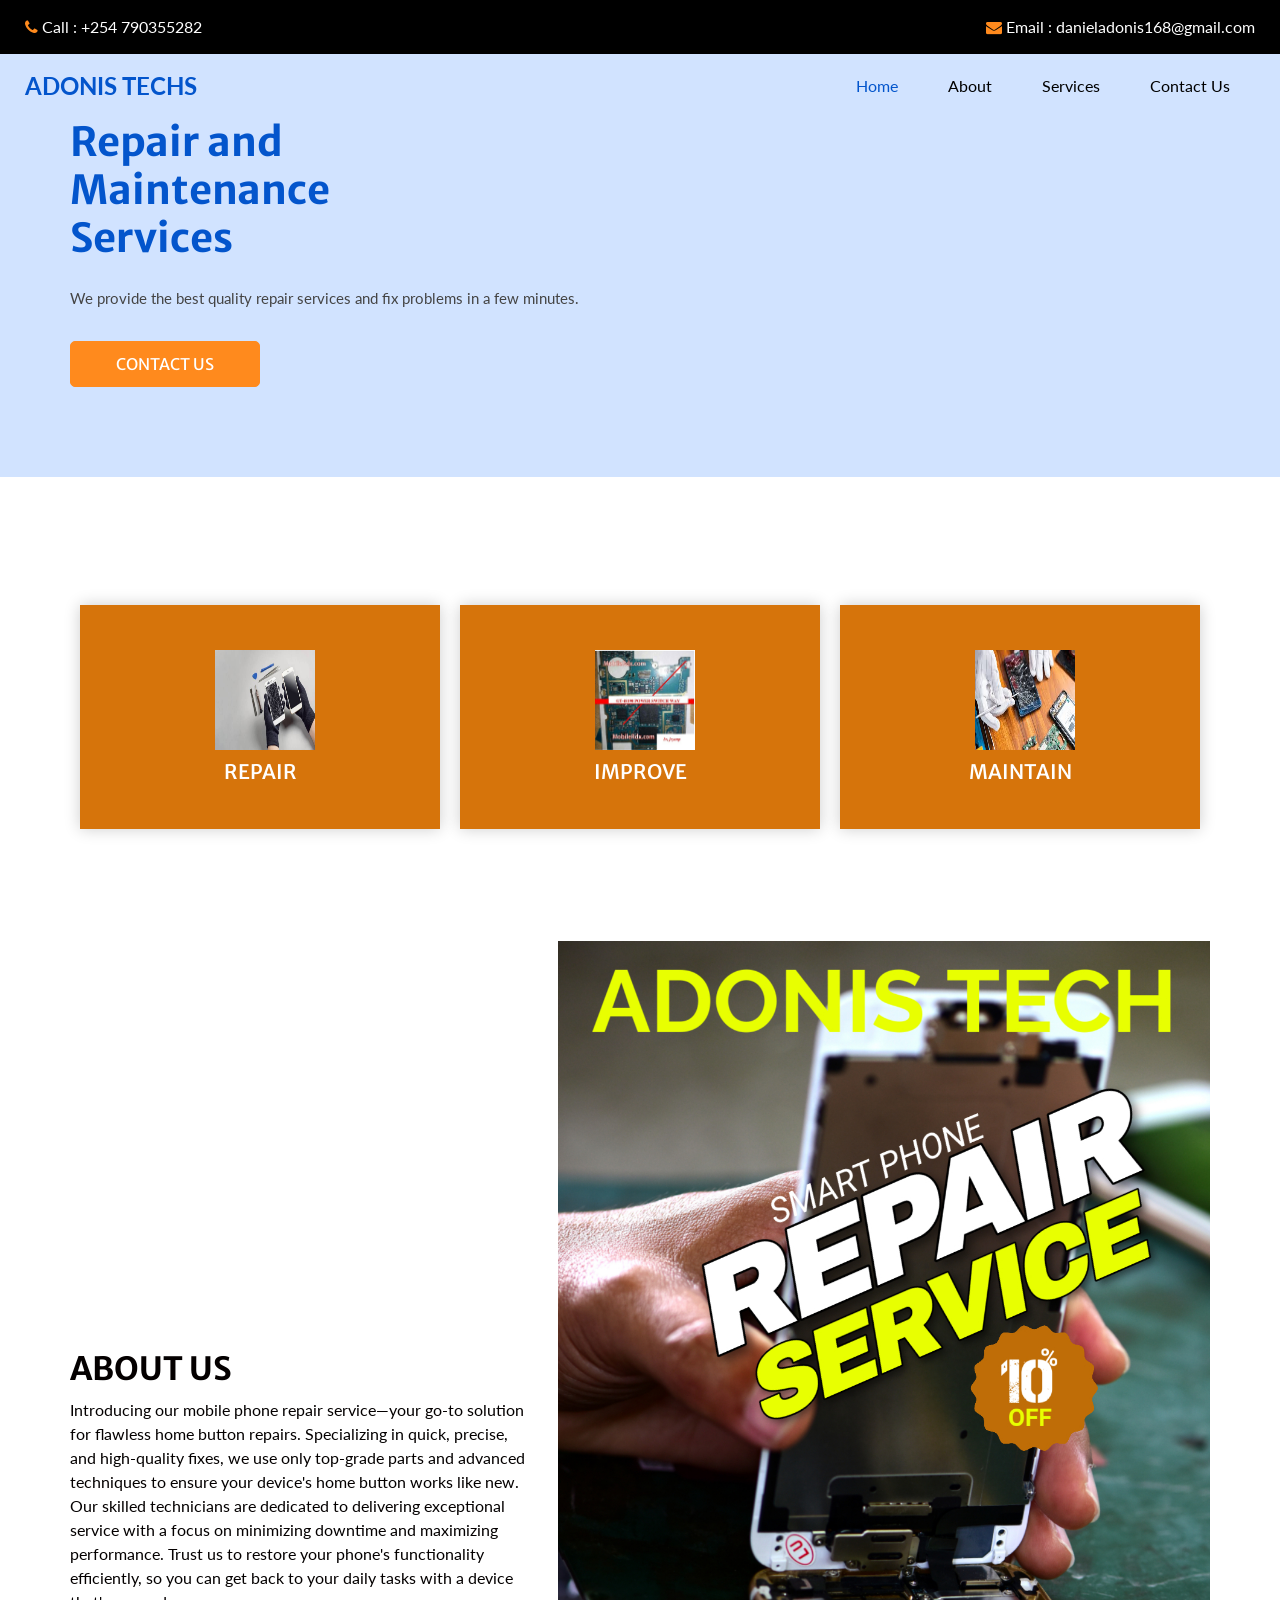
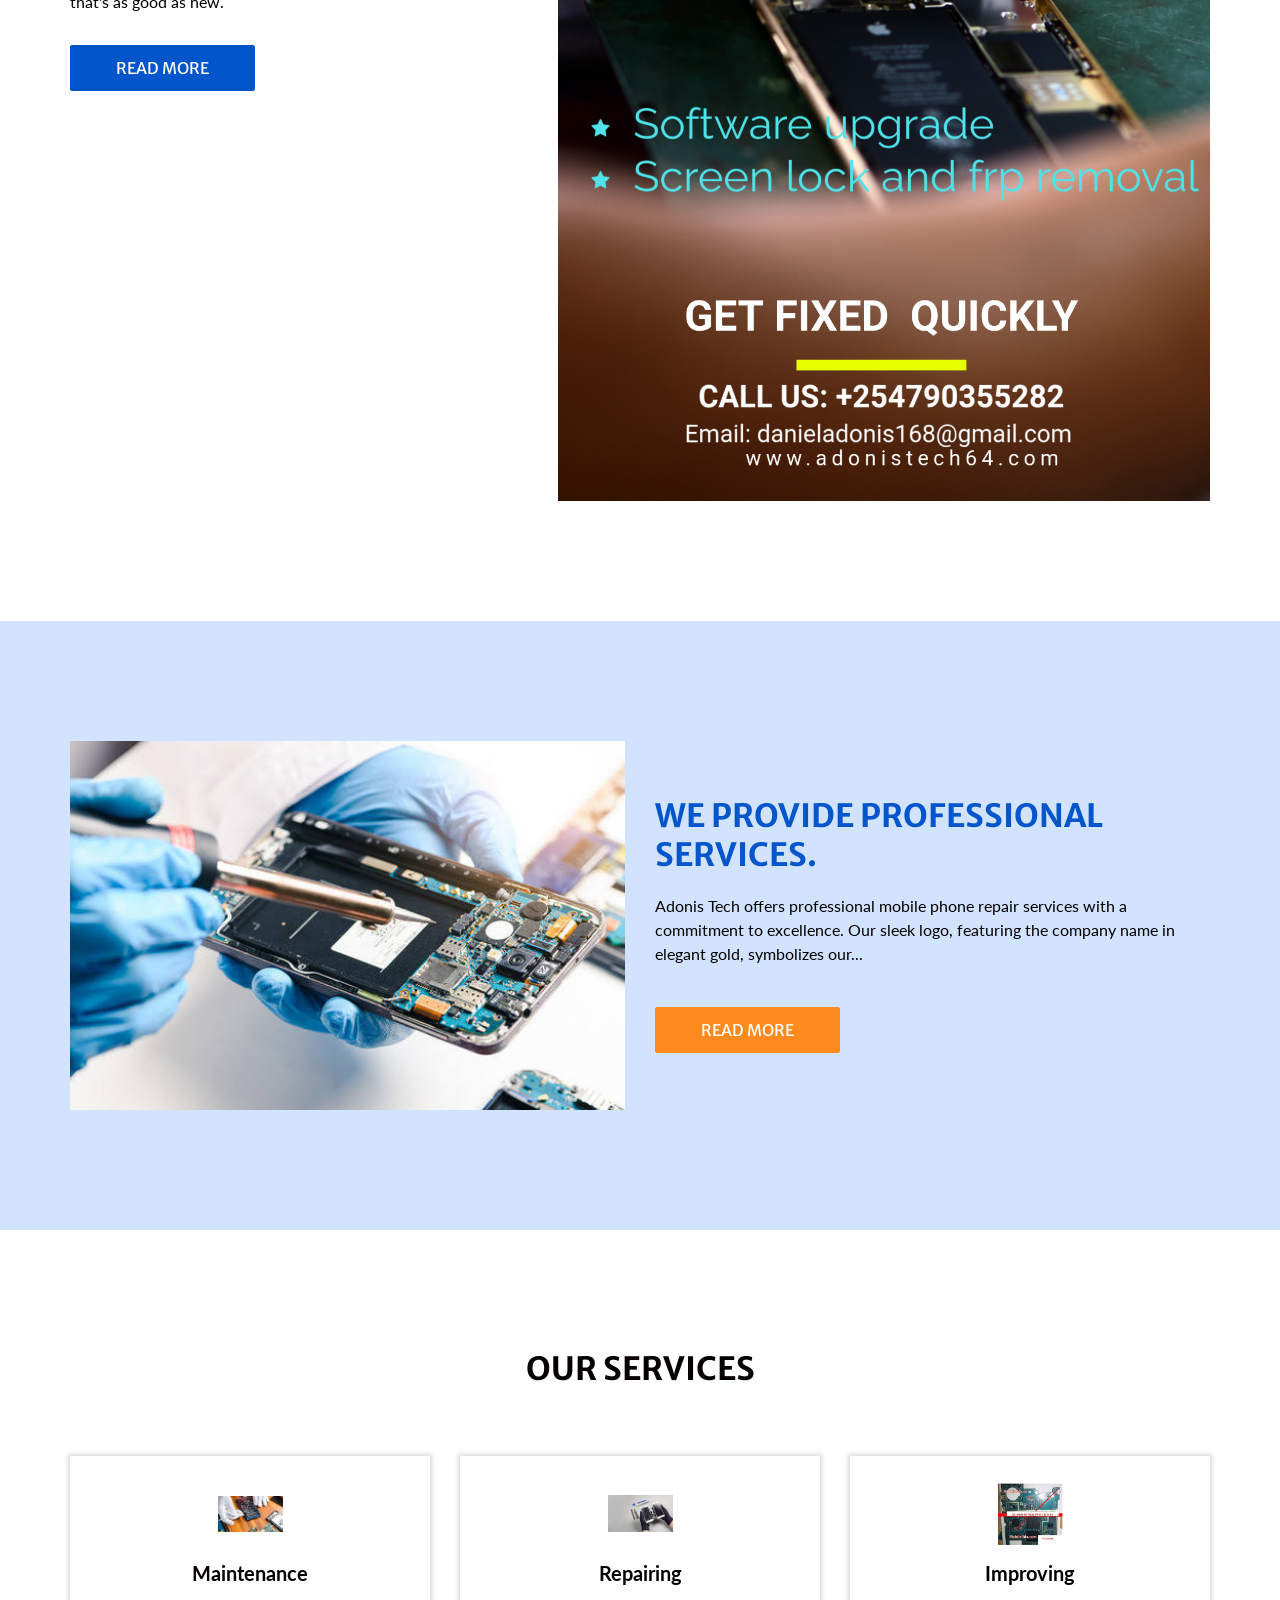
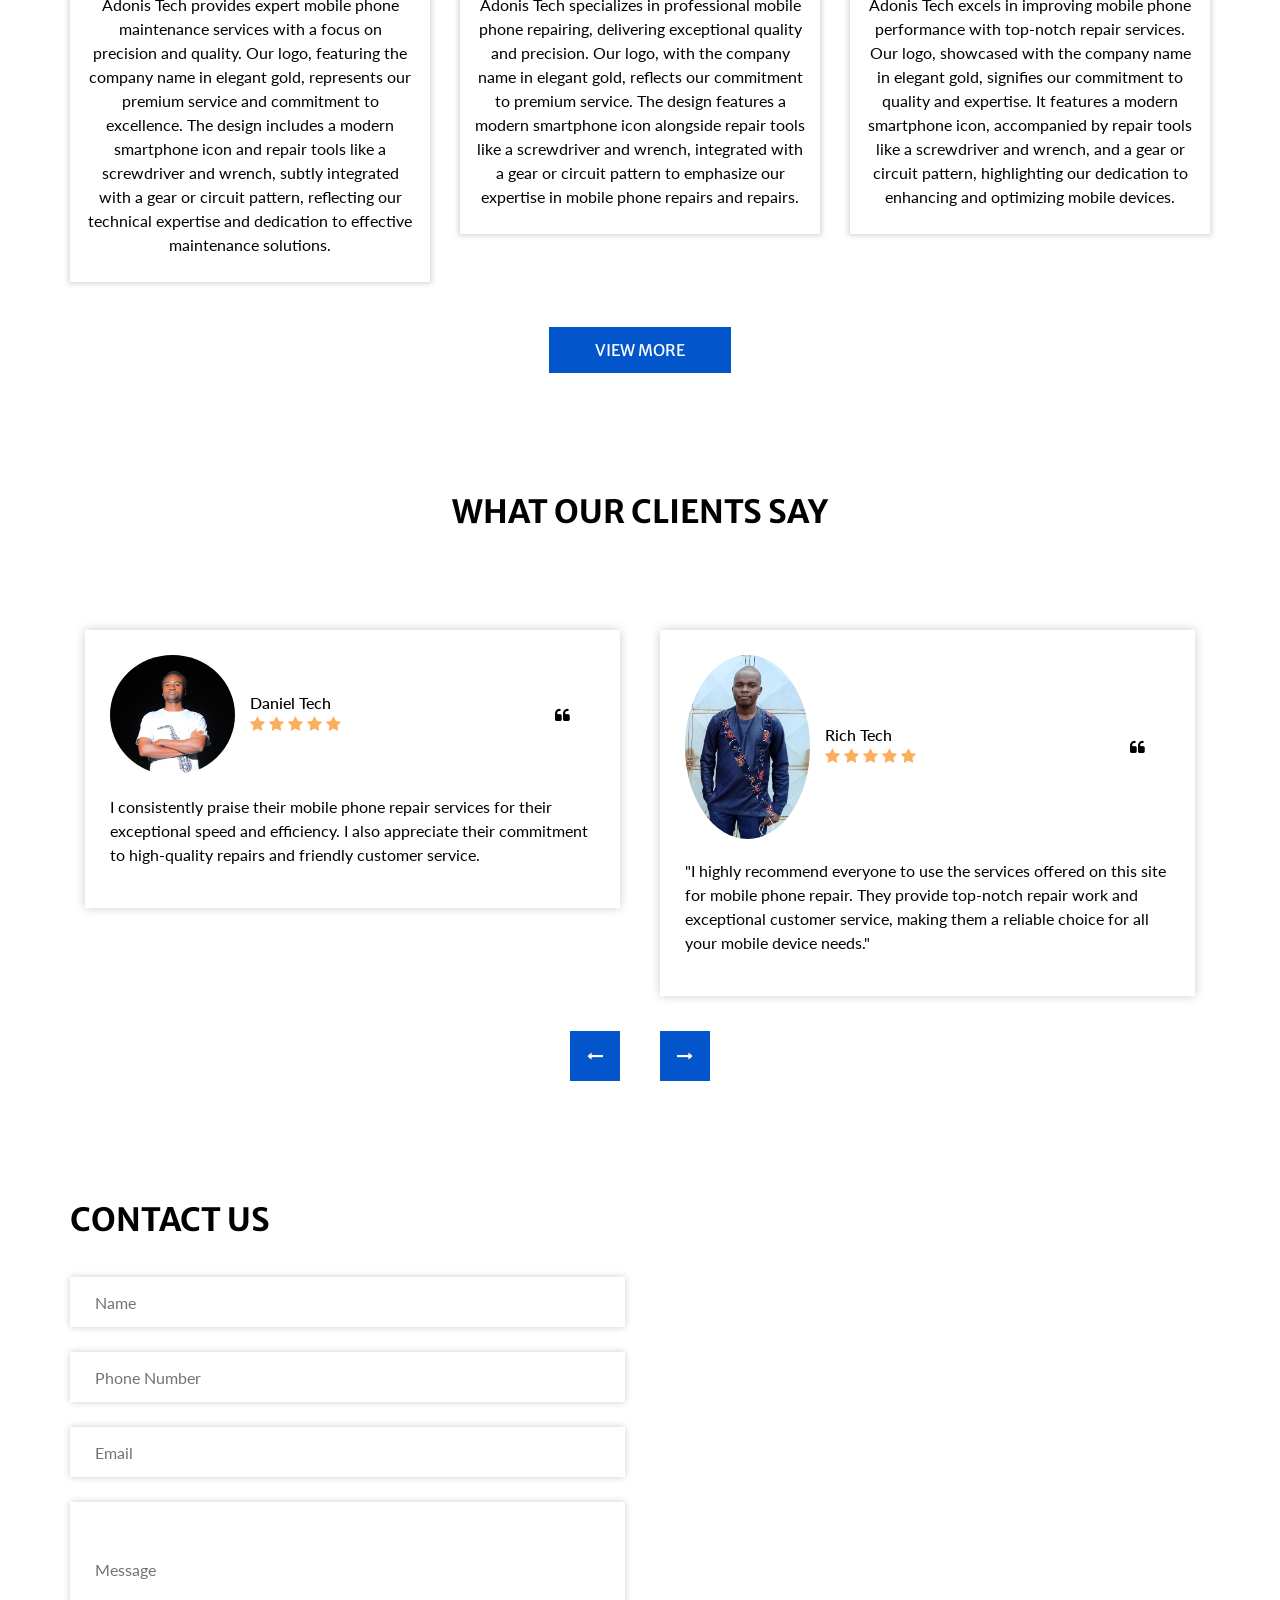
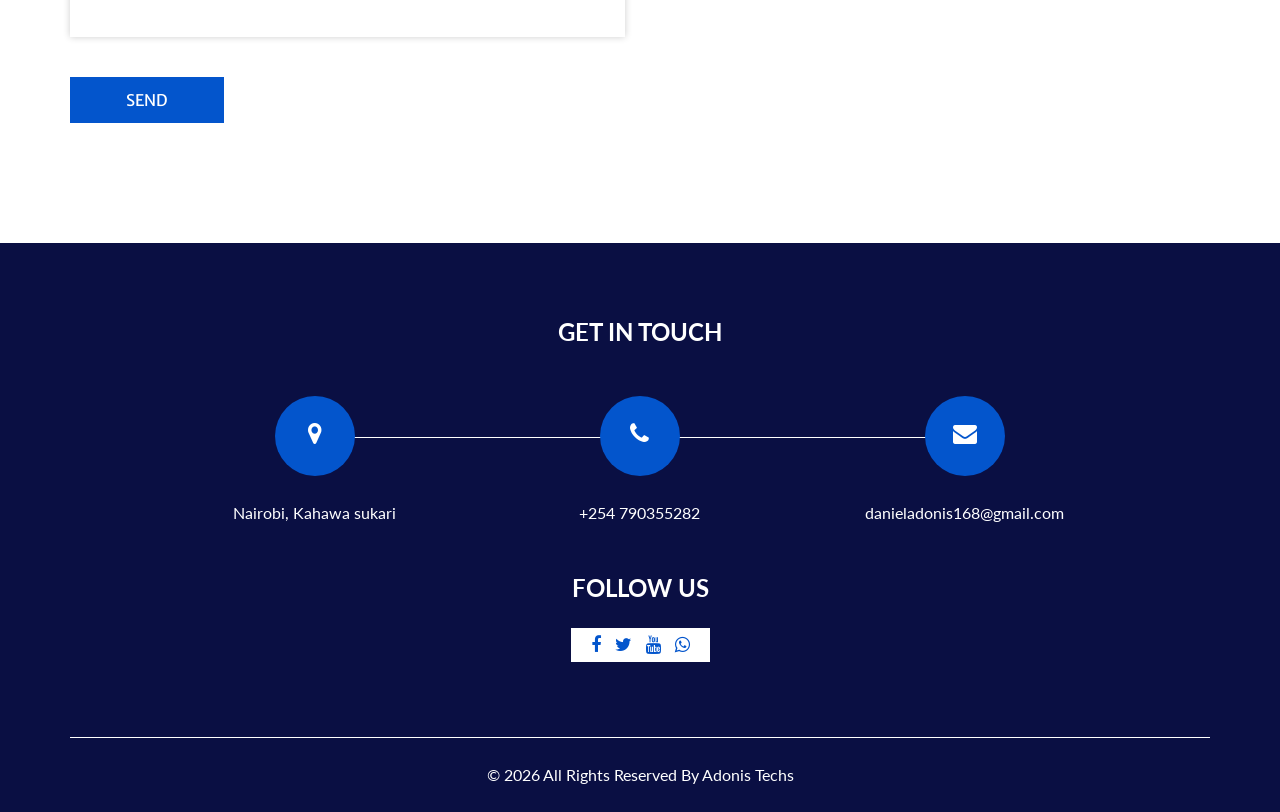
==== Adonis-html/index.html @ 3fb9ff22 "Update index.html" ====
<!DOCTYPE html>
<html>

<head>
  <!-- Basic -->
  <meta charset="utf-8" />
  <meta http-equiv="X-UA-Compatible" content="IE=edge" />
  <!-- Mobile Metas -->
  <meta name="viewport" content="width=device-width, initial-scale=1, shrink-to-fit=no" />
  <!-- Site Metas -->
  <meta name="keywords" content="" />
  <meta name="description" content="" />
  <meta name="author" content="" />

  <title>Smartphone Techs</title>

  <!-- slider stylesheet -->
  <link rel="stylesheet" type="text/css" href="https://cdnjs.cloudflare.com/ajax/libs/OwlCarousel2/2.3.4/assets/owl.carousel.min.css" />
  <!-- bootstrap core css -->
  <link rel="stylesheet" type="text/css" href="css/bootstrap.css" />
  <!-- font awesome style -->
  <link rel="stylesheet" type="text/css" href="css/font-awesome.min.css" />

  <!-- Custom styles for this template -->
  <link href="css/style.css" rel="stylesheet" />
  <!-- responsive style -->
  <link href="css/responsive.css" rel="stylesheet" />
  <link rel="icon" type="image/x-icon" href="./images/favicon.ico" />
</head>

<body>
  <div class="hero_area">
    <!-- header section strats -->
    <header class="header_section">
      <div class="header_top">
        <div class="container-fluid">
          <div class="contact_nav">
            <a href="">
              <i class="fa fa-phone" aria-hidden="true"></i>
              <span>
                Call : +254 790355282
              </span>
            </a>
            <a href="">
              <i class="fa fa-envelope" aria-hidden="true"></i>
              <span>
                Email : danieladonis168@gmail.com 
              </span>
            </a>
          </div>
        </div>
      </div>
      <div class="header_bottom">
        <div class="container-fluid">
          <nav class="navbar navbar-expand-lg custom_nav-container ">
            <a class="navbar-brand" href="index.html">
              <span>
                Adonis Techs
              </span>
            </a>

            <button class="navbar-toggler" type="button" data-toggle="collapse" data-target="#navbarSupportedContent" aria-controls="navbarSupportedContent" aria-expanded="false" aria-label="Toggle navigation">
              <span class=""> </span>
            </button>

            <div class="collapse navbar-collapse" id="navbarSupportedContent">
              <ul class="navbar-nav ">
                <li class="nav-item active">
                  <a class="nav-link" href="index.html">Home <span class="sr-only">(current)</span></a>
                </li>
                <li class="nav-item">
                  <a class="nav-link" href="about.html"> About</a>
                </li>
                <li class="nav-item">
                  <a class="nav-link" href="service.html">Services</a>
                </li>
                <li class="nav-item">
                  <a class="nav-link" href="contact.html">Contact Us</a>
                </li>
              </ul>
            </div>
          </nav>
        </div>
      </div>
    </header>
    <!-- end header section -->
    <!-- slider section -->
    <section class="slider_section ">
      <div class="container ">
        <div class="row">
          <div class="col-md-6 ">
            <div class="detail-box">
              <h1>
                Repair and <br>
                Maintenance <br>
                Services
              </h1>
              <p>
              We provide the best quality repair services and fix problems in a few minutes.
              </p>
              <a href="contact.html">
                Contact Us
              </a>
            </div>
          </div>
          <div class="col-md-6">
            <div class="img-box">
              <img src="images/slider-img.png" alt="">
            </div>
          </div>
        </div>
      </div>
    </section>
    <!-- end slider section -->
  </div> <br> <br> <br> <br> <br> <br> <br> <br> <br> <br>

  <!-- feature section -->
  <section class="feature_section">
    <div class="container">
      <div class="feature_container">
        <div class="box">
          <div class="img-box">
          <img src="images/repair.jpeg" alt="" width="100" height="100"> </div>
          <h5 class="name">
            Repair
          </h5>
        </div>
        <div class="box active">
          <div class="img-box">
          <img src="images/improve.jpg" alt="" width="100" height="100">
          </div>
          <h5 class="name">
            Improve
          </h5>
        </div>
        <div class="box">
          <div class="img-box">
            <img src="images/maintain.jpeg" alt="" width="100" height="100">
          </div>
          <h5 class="name">
            Maintain
          </h5>
        </div>
      </div>
    </div>
  </section>

  <!-- end feature section -->

  <!-- about section -->

  <section class="about_section layout_padding-bottom">
    <div class="container">
      <div class="row">
        <div class="col-lg-5 col-md-6">
          <div class="detail-box">
            <h2>
              About us
            </h2>
            <p>
             Introducing our mobile phone repair service—your go-to solution for flawless home button repairs. Specializing in quick, precise, and high-quality fixes, we use only top-grade parts and advanced techniques to ensure your device's home button works like new. Our skilled technicians are dedicated to delivering exceptional service with a focus on minimizing downtime and maximizing performance. Trust us to restore your phone's functionality efficiently, so you can get back to your daily tasks with a device that's as good as new.
            </p>
            <a href="description.html">
              Read More
            </a>
          </div>
        </div>
        <div class="col-lg-7 col-md-6">
          <div class="img-box">
            <img src="images/about-img.jpg" alt="">
          </div>
        </div>
      </div>
    </div>
  </section>

  <!-- end about section -->


  <!-- professional section -->

  <section class="professional_section layout_padding">
    <div class="container">
      <div class="row">
        <div class="col-md-6">
          <div class="img-box">
            <img src="images/professional-img.jpeg" alt="">
          </div>
        </div>
        <div class="col-md-6 ">
          <div class="detail-box">
            <h2>
              We Provide Professional Services.
            </h2>
            <p>
              Adonis Tech offers professional mobile phone repair services with a commitment to excellence. Our sleek logo, featuring the company name in elegant gold, symbolizes our...
            </p>
            <a href="description.html">
              Read More
            </a>
          </div>
        </div>
      </div>
    </div>
  </section>

  <!-- end professional section -->

  <!-- service section -->

  <section class="service_section layout_padding">
    <div class="container ">
      <div class="heading_container heading_center">
        <h2> Our Services </h2>
      </div>
      <div class="row">
        <div class="col-sm-6 col-md-4 mx-auto">
          <div class="box ">
            <div class="img-box">
              <img src="images/maintain.jpeg" alt="" />
            </div>
            <div class="detail-box">
              <h5>
                Maintenance
              </h5>
              <p>
                Adonis Tech provides expert mobile phone maintenance services with a focus on precision and quality. 
                Our logo, featuring the company name in elegant gold, represents our premium service and commitment to excellence. 
                The design includes a modern smartphone icon and repair tools like a screwdriver and wrench, subtly integrated with a gear or circuit pattern, reflecting our technical expertise and dedication to effective maintenance solutions.
              </p>
            </div>
          </div>
        </div>
        <div class="col-sm-6 col-md-4 mx-auto">
          <div class="box ">
            <div class="img-box">
              <img src="images/repair.jpeg" alt="" />
            </div>
            <div class="detail-box">
              <h5>
                Repairing
              </h5>
              <p>
                Adonis Tech specializes in professional mobile phone repairing, delivering exceptional quality and precision. 
                Our logo, with the company name in elegant gold, reflects our commitment to premium service. 
                The design features a modern smartphone icon alongside repair tools like a screwdriver and wrench, integrated with a gear or circuit pattern to emphasize our expertise in mobile phone repairs and repairs.
              </p>
            </div>
          </div>
        </div>
        <div class="col-sm-6 col-md-4 mx-auto">
          <div class="box ">
            <div class="img-box">
              <img src="images/improve.jpg" alt=""/>
            </div>
            <div class="detail-box">
              <h5>
                Improving
              </h5>
              <p>
                Adonis Tech excels in improving mobile phone performance with top-notch repair services. 
                Our logo, showcased with the company name in elegant gold, signifies our commitment to quality and expertise. 
                It features a modern smartphone icon, accompanied by repair tools like a screwdriver and wrench, and a gear or circuit pattern, highlighting our dedication to enhancing and optimizing mobile devices.
              </p>
            </div>
          </div>
        </div>
      </div>
      <div class="btn-box">
        <a href="description.html">
          View More
        </a>
      </div>
    </div>
  </section>

  <!-- end service section -->

  <!-- client section -->

  <section class="client_section ">
    <div class="container">
      <div class="heading_container heading_center">
        <h2>
          What Our Clients Say
        </h2>
      </div>
      <div class="carousel-wrap layout_padding2-top ">
        <div class="owl-carousel">
          <div class="item">
            <div class="box">
              <div class="client_id">
                <div class="img-box">
                  <img src="images/client-1.png" alt="">
                </div>
                <div class="client_detail">
                  <div class="client_info">
                    <h6>
                      Daniel Tech
                    </h6>
                    <i class="fa fa-star" aria-hidden="true"></i>
                    <i class="fa fa-star" aria-hidden="true"></i>
                    <i class="fa fa-star" aria-hidden="true"></i>
                    <i class="fa fa-star" aria-hidden="true"></i>
                    <i class="fa fa-star" aria-hidden="true"></i>
                  </div>
                  <i class="fa fa-quote-left" aria-hidden="true"></i>
                </div>
              </div>
              <div class="client_text">
                <p>
                  I consistently praise their mobile phone repair services for their exceptional speed and efficiency. I also appreciate their commitment to high-quality repairs and friendly customer service.
                </p>
              </div>
            </div>
          </div>
          <div class="item">
            <div class="box">
              <div class="client_id">
                <div class="img-box">
                  <img src="images/client-2.jpg" alt="">
                </div>
                <div class="client_detail">
                  <div class="client_info">
                    <h6>
                      Rich Tech
                    </h6>
                    <i class="fa fa-star" aria-hidden="true"></i>
                    <i class="fa fa-star" aria-hidden="true"></i>
                    <i class="fa fa-star" aria-hidden="true"></i>
                    <i class="fa fa-star" aria-hidden="true"></i>
                    <i class="fa fa-star" aria-hidden="true"></i>
                  </div>
                  <i class="fa fa-quote-left" aria-hidden="true"></i>
                </div>
              </div>
              <div class="client_text">
                <p>
                  "I highly recommend everyone to use the services offered on this site for mobile phone repair. They provide top-notch repair work and exceptional customer service, making them a reliable choice for all your mobile device needs."
                </p>
              </div>
            </div>
          </div>
          <div class="item">
            <div class="box">
              <div class="client_id">
                <div class="img-box">
                  <img src="images/client-3.jpg" alt="">
                </div>
                <div class="client_detail">
                  <div class="client_info">
                    <h6>
                      Robert Jay
                    </h6>
                    <i class="fa fa-star" aria-hidden="true"></i>
                    <i class="fa fa-star" aria-hidden="true"></i>
                    <i class="fa fa-star" aria-hidden="true"></i>
                    <i class="fa fa-star" aria-hidden="true"></i>
                    <i class="fa fa-star" aria-hidden="true"></i>
                  </div>
                  <i class="fa fa-quote-left" aria-hidden="true"></i>
                </div>
              </div>
              <div class="client_text">
                <p>
                  "I'm greatly satisfied with the quick turnaround and high-quality repairs services they provide.
                </p>
              </div>
            </div>
          </div>
          <div class="item">
            <div class="box">
              <div class="client_id">
                <div class="img-box">
                  <img src="images/client-4.jpeg" alt="">
                </div>
                <div class="client_detail">
                  <div class="client_info">
                    <h6>
                      Jane Thunder
                    </h6>
                    <i class="fa fa-star" aria-hidden="true"></i>
                    <i class="fa fa-star" aria-hidden="true"></i>
                    <i class="fa fa-star" aria-hidden="true"></i>
                    <i class="fa fa-star" aria-hidden="true"></i>
                    <i class="fa fa-star" aria-hidden="true"></i>
                  </div>
                  <i class="fa fa-quote-left" aria-hidden="true"></i>
                </div>
              </div>
              <div class="client_text">
                <p>
                  Wow! this is hillarious. These guys are so committed to their work i greatly love their service and I also recommend everyone to them.
                </p>
              </div>
            </div>
          </div>
        </div>
      </div>
    </div>
  </section>

  <!-- end client section -->

  <!-- contact section -->

  <section class="contact_section layout_padding">
    <div class="container">
      <div class="heading_container">
        <h2>
          Contact Us
        </h2>
      </div>
      <div class="row">
        <div class="col-md-6">
          <form action="">
            <div>
              <input type="text" placeholder="Name" />
            </div>
            <div>
              <input type="text" placeholder="Phone Number" />
            </div>
            <div>
              <input type="email" placeholder="Email" />
            </div>
            <div>
              <input type="text" class="message-box" placeholder="Message" />
            </div>
            <div class="d-flex ">
              <a href="https://wa.link/z6e5bk">
              <button>
                SEND
              </button>
              </a>
            </div>
          </form>
        </div>
        <div class="col-md-6">
          <div class="map_container">
            <div class="map">
              <div id="googleMap" style="width:100%;height:100%;"></div>
            </div>
          </div>
        </div>
      </div>
    </div>
  </section>

  <!-- end contact section -->


  <!-- info section -->
  <section class="info_section ">
    <div class="container">
      <h4>
        Get In Touch
      </h4>
      <div class="row">
        <div class="col-lg-10 mx-auto">
          <div class="info_items">
            <div class="row">
              <div class="col-md-4">
                <a href="">
                  <div class="item ">
                    <div class="img-box ">
                      <i class="fa fa-map-marker" aria-hidden="true"></i>
                    </div>
                    <p>
                     Nairobi, Kahawa sukari 
                    </p>
                  </div>
                </a>
              </div>
              <div class="col-md-4">
                <a href="">
                  <div class="item ">
                    <div class="img-box ">
                      <i class="fa fa-phone" aria-hidden="true"></i>
                    </div>
                    <p>
                      +254 790355282
                    </p>
                  </div>
                </a>
              </div>
              <div class="col-md-4">
                <a href="">
                  <div class="item ">
                    <div class="img-box">
                      <i class="fa fa-envelope" aria-hidden="true"></i>
                    </div>
                    <p>
                      danieladonis168@gmail.com 
                    </p>
                  </div>
                </a>
              </div>
            </div>
          </div>
        </div>
      </div>
    </div>
    <div class="social-box">
      <h4>
        Follow Us
      </h4>
      <div class="box">
        <a href="https://www.facebook.com/profile.php?id=100010241356905&mibextid=ZbWKwL">
          <i class="fa fa-facebook" aria-hidden="true"></i>
        </a>
        <a href="https://x.com/notifications">
          <i class="fa fa-twitter" aria-hidden="true"></i>
        </a>
        <a href="UC0QMcenVS-cib2-4O1-3Ihw">
          <i class="fa fa-youtube" aria-hidden="true"></i>
        </a>
        <a href="https://wa.link/z6e5bk">
          <i class="fa fa-whatsapp" aria-hidden="true"></i>
        </a>
      </div>
    </div>
  </section>



  <!-- end info_section -->

  <!-- footer section -->
  <footer class="footer_section">
    <div class="container">
      <p>
        &copy; <span id="displayDateYear"></span> All Rights Reserved By
        <a href="https://html.design/">Adonis Techs</a>
      </p>
    </div>
  </footer>
  <!-- footer section -->

  <script src="js/jquery-3.4.1.min.js"></script>
  <script src="js/bootstrap.js"></script>
  <script src="https://cdnjs.cloudflare.com/ajax/libs/OwlCarousel2/2.3.4/owl.carousel.min.js">
  </script>
  <script src="js/custom.js"></script>
  <!-- Google Map -->
  <script src="https://maps.googleapis.com/maps/api/js?key=AIzaSyCh39n5U-4IoWpsVGUHWdqB6puEkhRLdmI&callback=myMap"></script>
  <!-- End Google Map -->


</body>

</html>
---- Adonis-html/css/style.css ----
@import url("https://fonts.googleapis.com/css2?family=Lato:wght@400;700&family=Merriweather+Sans:wght@400;700&display=swap");
body {
  font-family: 'Lato', sans-serif;
  color: #040000;
}

.layout_padding {
  padding-top: 120px;
  padding-bottom: 120px;
}

.layout_padding2 {
  padding: 45px 0;
}

.layout_padding2-top {
  padding-top: 45px;
}

.layout_padding2-bottom {
  padding-bottom: 45px;
}

.layout_padding-top {
  padding-top: 120px;
}

.layout_padding-bottom {
  padding-bottom: 120px;
}

.heading_container {
  display: -webkit-box;
  display: -ms-flexbox;
  display: flex;
  -webkit-box-orient: vertical;
  -webkit-box-direction: normal;
      -ms-flex-direction: column;
          flex-direction: column;
  -webkit-box-align: start;
      -ms-flex-align: start;
          align-items: flex-start;
}

.heading_container h2 {
  font-weight: bold;
  display: -webkit-box;
  display: -ms-flexbox;
  display: flex;
  -webkit-box-align: center;
      -ms-flex-align: center;
          align-items: center;
  text-transform: uppercase;
  font-family: 'Merriweather Sans', sans-serif;
}

.heading_container p {
  margin-bottom: 0;
}

.heading_container.heading_center {
  -webkit-box-align: center;
      -ms-flex-align: center;
          align-items: center;
  text-align: center;
}

h1,
h2 {
  font-family: 'Merriweather Sans', sans-serif;
}

a,
a:hover,
a:focus {
  text-decoration: none;
}

/*header section*/
.hero_area {
  position: relative;
  background-color: #d1e3ff;
}

.header_section .container-fluid {
  padding-right: 25px;
  padding-left: 25px;
}

.header_section .header_top {
  padding: 15px 0;
  background-color: #000000;
}

.header_section .header_top .contact_nav {
  display: -webkit-box;
  display: -ms-flexbox;
  display: flex;
  -webkit-box-pack: justify;
      -ms-flex-pack: justify;
          justify-content: space-between;
}

.header_section .header_top .contact_nav a {
  color: #ffffff;
}

.header_section .header_top .contact_nav a i {
  color: #ff8a1d;
}

.header_section .header_bottom {
  padding: 10px 0;
}

.navbar-brand {
  padding: 0;
  margin: 0;
  color: #000000;
  font-weight: bold;
  font-size: 24px;
  font-weight: bold;
}

.navbar-brand span {
  color: #0355cc;
  text-transform: uppercase;
}

.custom_nav-container {
  padding: 0;
}

.custom_nav-container .navbar-nav {
  margin-left: auto;
}

.custom_nav-container .navbar-nav .nav-item .nav-link {
  padding: 10px 25px;
  color: #000000;
  text-align: center;
}

.custom_nav-container .navbar-nav .nav-item:hover .nav-link, .custom_nav-container .navbar-nav .nav-item.active .nav-link {
  color: #0355cc;
}

.custom_nav-container .form-inline .nav_search-btn {
  width: 35px;
  height: 35px;
  padding: 0;
  border: none;
  color: #000000;
}

.custom_nav-container .form-inline .nav_search-btn:hover {
  color: #0355cc;
}

.custom_nav-container .navbar-toggler {
  outline: none;
}

.custom_nav-container .navbar-toggler {
  padding: 0;
  width: 37px;
  height: 42px;
  -webkit-transition: all .3s;
  transition: all .3s;
}

.custom_nav-container .navbar-toggler span {
  display: block;
  width: 35px;
  height: 4px;
  background-color: #000000;
  margin: 7px 0;
  -webkit-transition: all 0.3s;
  transition: all 0.3s;
  position: relative;
  border-radius: 5px;
  -webkit-transition: all .3s;
  transition: all .3s;
}

.custom_nav-container .navbar-toggler span::before, .custom_nav-container .navbar-toggler span::after {
  content: "";
  position: absolute;
  left: 0;
  height: 100%;
  width: 100%;
  background-color: #000000;
  top: -10px;
  border-radius: 5px;
  -webkit-transition: all .3s;
  transition: all .3s;
}

.custom_nav-container .navbar-toggler span::after {
  top: 10px;
}

.custom_nav-container .navbar-toggler[aria-expanded="true"] {
  -webkit-transform: rotate(360deg);
          transform: rotate(360deg);
}

.custom_nav-container .navbar-toggler[aria-expanded="true"] span {
  -webkit-transform: rotate(45deg);
          transform: rotate(45deg);
}

.custom_nav-container .navbar-toggler[aria-expanded="true"] span::before, .custom_nav-container .navbar-toggler[aria-expanded="true"] span::after {
  -webkit-transform: rotate(90deg);
          transform: rotate(90deg);
  top: 0;
}

.custom_nav-container .navbar-toggler[aria-expanded="true"] .s-1 {
  -webkit-transform: rotate(45deg);
          transform: rotate(45deg);
  margin: 0;
  margin-bottom: -4px;
}

.custom_nav-container .navbar-toggler[aria-expanded="true"] .s-2 {
  display: none;
}

.custom_nav-container .navbar-toggler[aria-expanded="true"] .s-3 {
  -webkit-transform: rotate(-45deg);
          transform: rotate(-45deg);
  margin: 0;
  margin-top: -4px;
}

.custom_nav-container .navbar-toggler[aria-expanded="false"] .s-1,
.custom_nav-container .navbar-toggler[aria-expanded="false"] .s-2,
.custom_nav-container .navbar-toggler[aria-expanded="false"] .s-3 {
  -webkit-transform: none;
          transform: none;
}

.quote_btn-container {
  display: -webkit-box;
  display: -ms-flexbox;
  display: flex;
  -webkit-box-align: center;
      -ms-flex-align: center;
          align-items: center;
}

.quote_btn-container a {
  color: #ffffff;
  margin-right: 25px;
  text-transform: uppercase;
}

.quote_btn-container a span {
  margin-left: 5px;
}

.quote_btn-container a:hover {
  color: #ff8a1d;
}

/*end header section*/
/* slider section */
.slider_section {
  -webkit-box-flex: 1;
      -ms-flex: 1;
          flex: 1;
  display: -webkit-box;
  display: -ms-flexbox;
  display: flex;
  -webkit-box-align: center;
      -ms-flex-align: center;
          align-items: center;
  background-size: cover;
  background-position: bottom;
}

.slider_section .row {
  -webkit-box-align: center;
      -ms-flex-align: center;
          align-items: center;
}

.slider_section #customCarousel1 {
  width: 100%;
  position: unset;
}

.slider_section .detail-box {
  padding-bottom: 90px;
}

.slider_section .detail-box h1 {
  font-weight: bold;
  margin-bottom: 25px;
  color: #0355cc;
}

.slider_section .detail-box p {
  color: #444;
  font-size: 15px;
}

.slider_section .detail-box a {
  display: inline-block;
  font-family: 'Merriweather Sans', sans-serif;
  text-transform: uppercase;
  padding: 10px 45px;
  background-color: #ff8a1d;
  border: 1px solid #ff8a1d;
  border-radius: 5px;
  color: #ffffff;
  margin-top: 15px;
}

.slider_section .detail-box a:hover {
  background-color: transparent;
  color: #ff8a1d;
}

.slider_section .img-box img {
  width: 100%;
}

.feature_section {
  -webkit-transform: translateY(-50%);
          transform: translateY(-50%);
}

.feature_section .feature_container {
  display: -webkit-box;
  display: -ms-flexbox;
  display: flex;
}

.feature_section .feature_container .box {
  -webkit-box-flex: 1;
      -ms-flex: 1;
          flex: 1;
  display: -webkit-box;
  display: -ms-flexbox;
  display: flex;
  -webkit-box-orient: vertical;
  -webkit-box-direction: normal;
      -ms-flex-direction: column;
          flex-direction: column;
  -webkit-box-align: center;
      -ms-flex-align: center;
          align-items: center;
  text-align: center;
  margin: 0 10px;
  padding: 45px 15px;
  background-color: #d6740b;
  color: #ffffff;
  -webkit-transition: all 0.3s;
  transition: all 0.3s;
  -webkit-box-shadow: 0 0 15px 0 rgba(0, 0, 0, 0.2);
          box-shadow: 0 0 15px 0 rgba(0, 0, 0, 0.2);
}

.feature_section .feature_container .box .img-box {
  width: 90px;
  height: 90px;
}

.feature_section .feature_container .box .img-box svg {
  width: 100%;
  height: auto;
  max-height: 100%;
  fill: #726dae;
  -webkit-transition: all 0.3s;
  transition: all 0.3s;
}

.feature_section .feature_container .box .img-box svg path {
  fill: #726dae;
}

.feature_section .feature_container .box .name {
  margin-top: 20px;
  text-transform: uppercase;
  font-family: 'Merriweather Sans', sans-serif;
  margin-bottom: 0;
}

.feature_section .feature_container .box:hover, .feature_section .feature_container .box.active {
  background-color: #d6740b;
  color: #ffffff;
}

.feature_section .feature_container .box:hover .img-box svg, .feature_section .feature_container .box.active .img-box svg {
  fill:#ffffff;
}

.feature_section .feature_container .box:hover .img-box svg path, .feature_section .feature_container .box.active .img-box svg path {
  fill: #ffffff;
}

.about_section .row {
  -webkit-box-align: center;
      -ms-flex-align: center;
          align-items: center;
}

.about_section .detail-box h2 {
  text-transform: uppercase;
  font-weight: bold;
}

.about_section .detail-box p {
  margin-top: 10px;
}

.about_section .detail-box a {
  margin-top: 15px;
  display: inline-block;
  font-family: 'Merriweather Sans', sans-serif;
  text-transform: uppercase;
  padding: 10px 45px;
  background-color: #0355cc;
  border: 1px solid #0355cc;
  border-radius: 2px;
  color: #ffffff;
}

.about_section .detail-box a:hover {
  background-color: transparent;
  color: #0355cc;
}

.about_section .img-box img {
  width: 100%;
}

.professional_section {
  background-color: #d1e3ff;
}

.professional_section .row {
  -webkit-box-align: center;
      -ms-flex-align: center;
          align-items: center;
}

.professional_section .img-box img {
  width: 100%;
}

.professional_section .detail-box h2 {
  text-transform: uppercase;
  font-weight: bold;
  color: #0355cc;
  
}

.professional_section .detail-box p {
  margin-top: 20px;
}

.professional_section .detail-box a {
  margin-top: 25px;
  display: inline-block;
  font-family: 'Merriweather Sans', sans-serif;
  text-transform: uppercase;
  padding: 10px 45px;
  background-color: #ff8a1d;
  border: 1px solid #ff8a1d;
  border-radius: 2px;
  color: #ffffff;
}

.professional_section .detail-box a:hover {
  background-color: transparent;
  color: #ff8a1d;
}

.service_section {
  position: relative;
}

.service_section .box {
  margin-top: 30px;
  text-align: center;
  -webkit-box-shadow: 0 0 5px 2px rgba(0, 0, 0, 0.15);
          box-shadow: 0 0 5px 2px rgba(0, 0, 0, 0.15);
  padding: 25px 15px;
  -webkit-transition: all .3s;
  transition: all .3s;
  display: -webkit-box;
  display: -ms-flexbox;
  display: flex;
  -webkit-box-orient: vertical;
  -webkit-box-direction: normal;
      -ms-flex-direction: column;
          flex-direction: column;
  -webkit-box-align: center;
      -ms-flex-align: center;
          align-items: center;
}

.service_section .box .img-box {
  width: 65px;
  height: 65px;
  display: -webkit-box;
  display: -ms-flexbox;
  display: flex;
  -webkit-box-pack: center;
      -ms-flex-pack: center;
          justify-content: center;
  -webkit-box-align: center;
      -ms-flex-align: center;
          align-items: center;
}

.service_section .box .img-box img {
  max-height: 100%;
  max-width: 100%;
  -webkit-transition: all .3s;
  transition: all .3s;
}

.service_section .box .detail-box {
  margin-top: 15px;
}

.service_section .box .detail-box h5 {
  font-weight: bold;
}

.service_section .box .detail-box p {
  margin: 0;
}

.service_section .box:hover {
  background-color: #ff8a1d;
  color: #ffffff;
}

.service_section .box:hover .img-box img {
  -webkit-filter: brightness(0) invert(1);
          filter: brightness(0) invert(1);
}

.service_section .btn-box {
  display: -webkit-box;
  display: -ms-flexbox;
  display: flex;
  -webkit-box-pack: center;
      -ms-flex-pack: center;
          justify-content: center;
  margin-top: 45px;
}

.service_section .btn-box a {
  display: inline-block;
  font-family: 'Merriweather Sans', sans-serif;
  text-transform: uppercase;
  padding: 10px 45px;
  background-color: #0355cc;
  border: 1px solid #0355cc;
  border-radius: 0;
  color: #ffffff;
}

.service_section .btn-box a:hover {
  background-color: transparent;
  color: #0355cc;
}

.client_section .heading_container {
  -webkit-box-align: center;
      -ms-flex-align: center;
          align-items: center;
  text-align: center;
}

.client_section .box {
  margin: 15px;
  -webkit-box-shadow: 0 0 10px 0 rgba(0, 0, 0, 0.2);
          box-shadow: 0 0 10px 0 rgba(0, 0, 0, 0.2);
  padding: 25px;
}

.client_section .box .client_id {
  display: -webkit-box;
  display: -ms-flexbox;
  display: flex;
}

.client_section .box .client_id .img-box {
  width: 125px;
  min-width: 125px;
  margin-right: 15px;
}

.client_section .box .client_id .img-box img {
  width: 100%;
  border-radius: 100%;
}

.client_section .box .client_id .client_detail {
  display: -webkit-box;
  display: -ms-flexbox;
  display: flex;
  -webkit-box-align: center;
      -ms-flex-align: center;
          align-items: center;
  -webkit-box-pack: justify;
      -ms-flex-pack: justify;
          justify-content: space-between;
  -webkit-box-flex: 1;
      -ms-flex: 1;
          flex: 1;
  padding-right: 25px;
}

.client_section .box .client_id .client_detail .client_info h6 {
  margin-bottom: 0;
}

.client_section .box .client_id .client_detail .client_info i {
  color: #fbaf5d;
}

.client_section .box .client_text {
  margin-top: 20px;
}

.client_section .owl-carousel .owl-nav {
  display: -webkit-box;
  display: -ms-flexbox;
  display: flex;
  -webkit-box-pack: center;
      -ms-flex-pack: center;
          justify-content: center;
  margin-top: 20px;
}

.client_section .owl-carousel .owl-nav button {
  width: 50px;
  height: 50px;
  background-color: #0355cc;
  outline: none;
  margin: 0 20px;
  color: #ffffff;
}

.heading_container {
  margin-bottom: 30px;
}

.contact_section input {
  width: 100%;
  border: none;
  height: 50px;
  margin-bottom: 25px;
  padding-left: 25px;
  background-color: #ffffff;
  outline: none;
  color: #ffffff;
  -webkit-box-shadow: 0 0 7px 0 rgba(0, 0, 0, 0.2);
          box-shadow: 0 0 7px 0 rgba(0, 0, 0, 0.2);
}

.contact_section input::-webkit-input-placeholder {
  color: #737272;
}

.contact_section input:-ms-input-placeholder {
  color: #737272;
}

.contact_section input::-ms-input-placeholder {
  color: #737272;
}

.contact_section input::placeholder {
  color: #737272;
}

.contact_section input.message-box {
  height: 135px;
}

.contact_section button {
  border: none;
  display: inline-block;
  font-family: 'Merriweather Sans', sans-serif;
  text-transform: uppercase;
  padding: 10px 55px;
  background-color: #0355cc;
  border: 1px solid #0355cc;
  border-radius: 0;
  color: #ffffff;
  margin-top: 15px;
}

.contact_section button:hover {
  background-color: transparent;
  color: #0355cc;
}

.contact_section .map_container {
  height: 360px;
}

.contact_section .map_container .map {
  height: 100%;
}

.info_section {
  padding: 75px 0;
  background-color: #0a0f43;
  text-align: center;
  color: #fff;
}

.info_section h4 {
  text-transform: uppercase;
  font-weight: bold;
  margin-bottom: 25px;
}

.info_section .social-box {
  display: -webkit-box;
  display: -ms-flexbox;
  display: flex;
  -webkit-box-orient: vertical;
  -webkit-box-direction: normal;
      -ms-flex-direction: column;
          flex-direction: column;
  -webkit-box-align: center;
      -ms-flex-align: center;
          align-items: center;
  margin-top: 25px;
}

.info_section .social-box .box {
  background-color: #ffffff;
  padding: 5px 15px;
}

.info_section a {
  margin: 0 5px;
  color: #0355cc;
}

.info_section a i {
  font-size: 18px;
}

.info_section a:hover {
  color: #ff8a1d;
}

.info_items a {
  position: relative;
}

.info_items .item {
  display: -webkit-box;
  display: -ms-flexbox;
  display: flex;
  -webkit-box-orient: vertical;
  -webkit-box-direction: normal;
      -ms-flex-direction: column;
          flex-direction: column;
  -webkit-box-align: center;
      -ms-flex-align: center;
          align-items: center;
  text-align: center;
}

.info_items .item .img-box {
  width: 80px;
  height: 80px;
  border-radius: 100%;
  background-color: #ffffff;
  background-repeat: no-repeat;
  background-position: center;
  text-align: center;
  line-height: 80px;
  background-color: #0355cc;
  color: #ffffff;
}

.info_items .item .img-box i {
  font-size: 24px;
}

.info_items .item p {
  margin-top: 25px;
  color: #fff;
  margin-bottom: 0;
  background-color: #0a0f43;
}

.info_items .item:hover .img-box {
  background-color: #ff8a1d;
}

.info_items {
  position: relative;
}

.info_items::before {
  content: "";
  position: absolute;
  top: 65px;
  width: 75%;
  height: 1px;
  background-color: #fff;
  left: 50%;
  -webkit-transform: translateX(-50%);
          transform: translateX(-50%);
}

/* footer section*/
.footer_section {
  background-color: #0a0f43;
}

.footer_section p {
  margin: 0;
  padding: 25px 0;
  color: #ffffff;
  text-align: center;
  border-top: 0.8px solid #ffffff;
}

.footer_section a {
  color: inherit;
}

/* end footer section*/
/*# sourceMappingURL=style.css.map */
---- Adonis-html/css/responsive.css ----
@media (max-width: 1300px) {}

@media (max-width: 1120px) {}

@media (max-width: 992px) {
    .hero_area {
        height: auto;
    }

    .header_section .main_nav {
        flex: 1;
    }

    #navbarSupportedContent {
        margin-top: 15px;
    }

    .slider_section {
        padding-top: 45px;
    }

    .feature_section .feature_container .box {
        padding: 30px 15px;
    }

    .feature_section .feature_container .box .img-box {
        width: 75px;
    }


    .feature_section {
        transform: none;
        padding: 90px 0;
    }


}

@media (max-width: 767px) {
    .layout_padding {
        padding-top: 90px;
        padding-bottom: 90px;
    }

    .layout_padding-top {
        padding-top: 90px;
    }

    .layout_padding-bottom {
        padding-bottom: 90px;
    }

    .slider_section .detail-box {
        padding-bottom: 45px;
    }

    .feature_section .feature_container {
        flex-direction: column;
    }

    .feature_section .feature_container .box {
        padding: 30px 15px;
    }

    .feature_section .feature_container .box:not(:nth-last-child(1)) {
        margin-bottom: 15px;
    }

    .about_section .detail-box {
        margin-bottom: 45px;
    }


    .professional_section .img-box {
        display: none;
    }

    .contact_section form {
        margin-bottom: 45px;
    }

    .info_section .info_items::before {
        width: 1px;
        height: 90%;
        top: 25px;
    }

}

@media (max-width: 576px) {}

@media (max-width: 480px) {}

@media (max-width: 400px) {}

@media (max-width: 360px) {}

@media (min-width: 1200px) {
    .container {
        max-width: 1170px;
    }

}
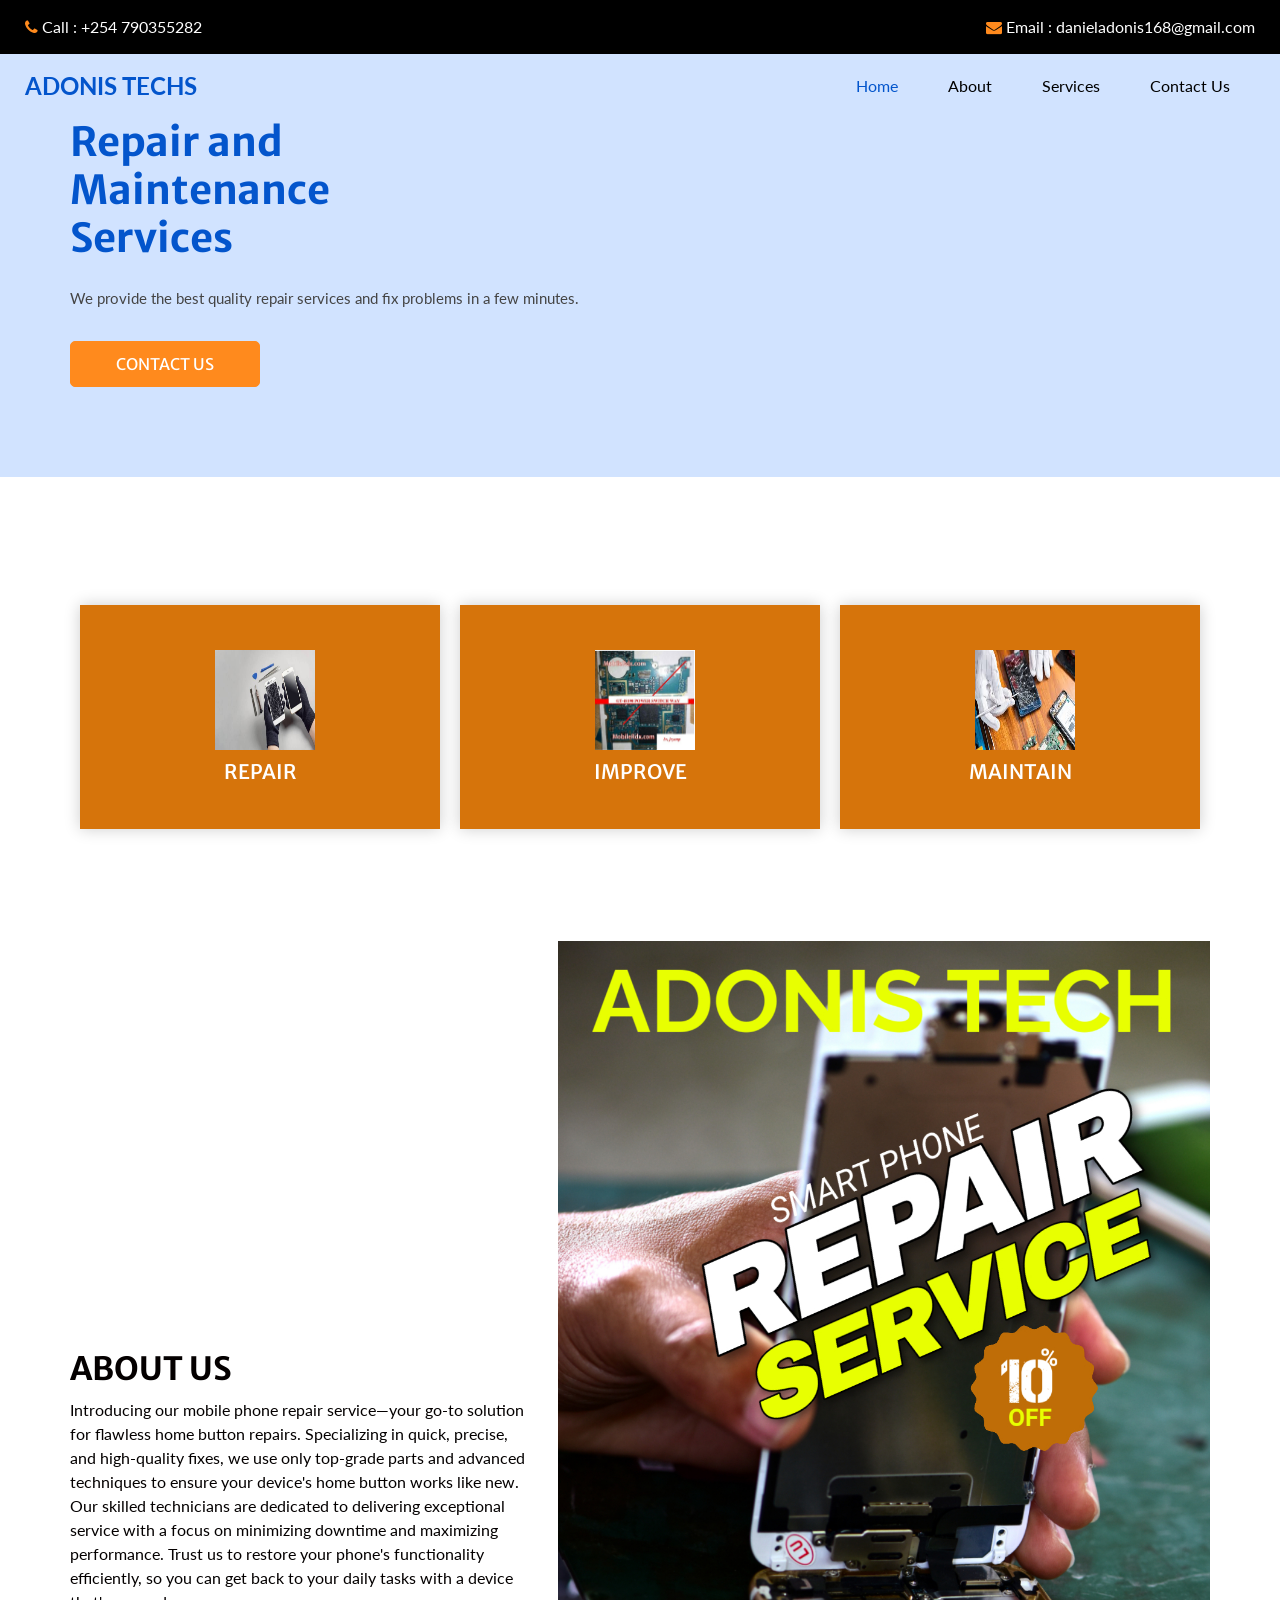
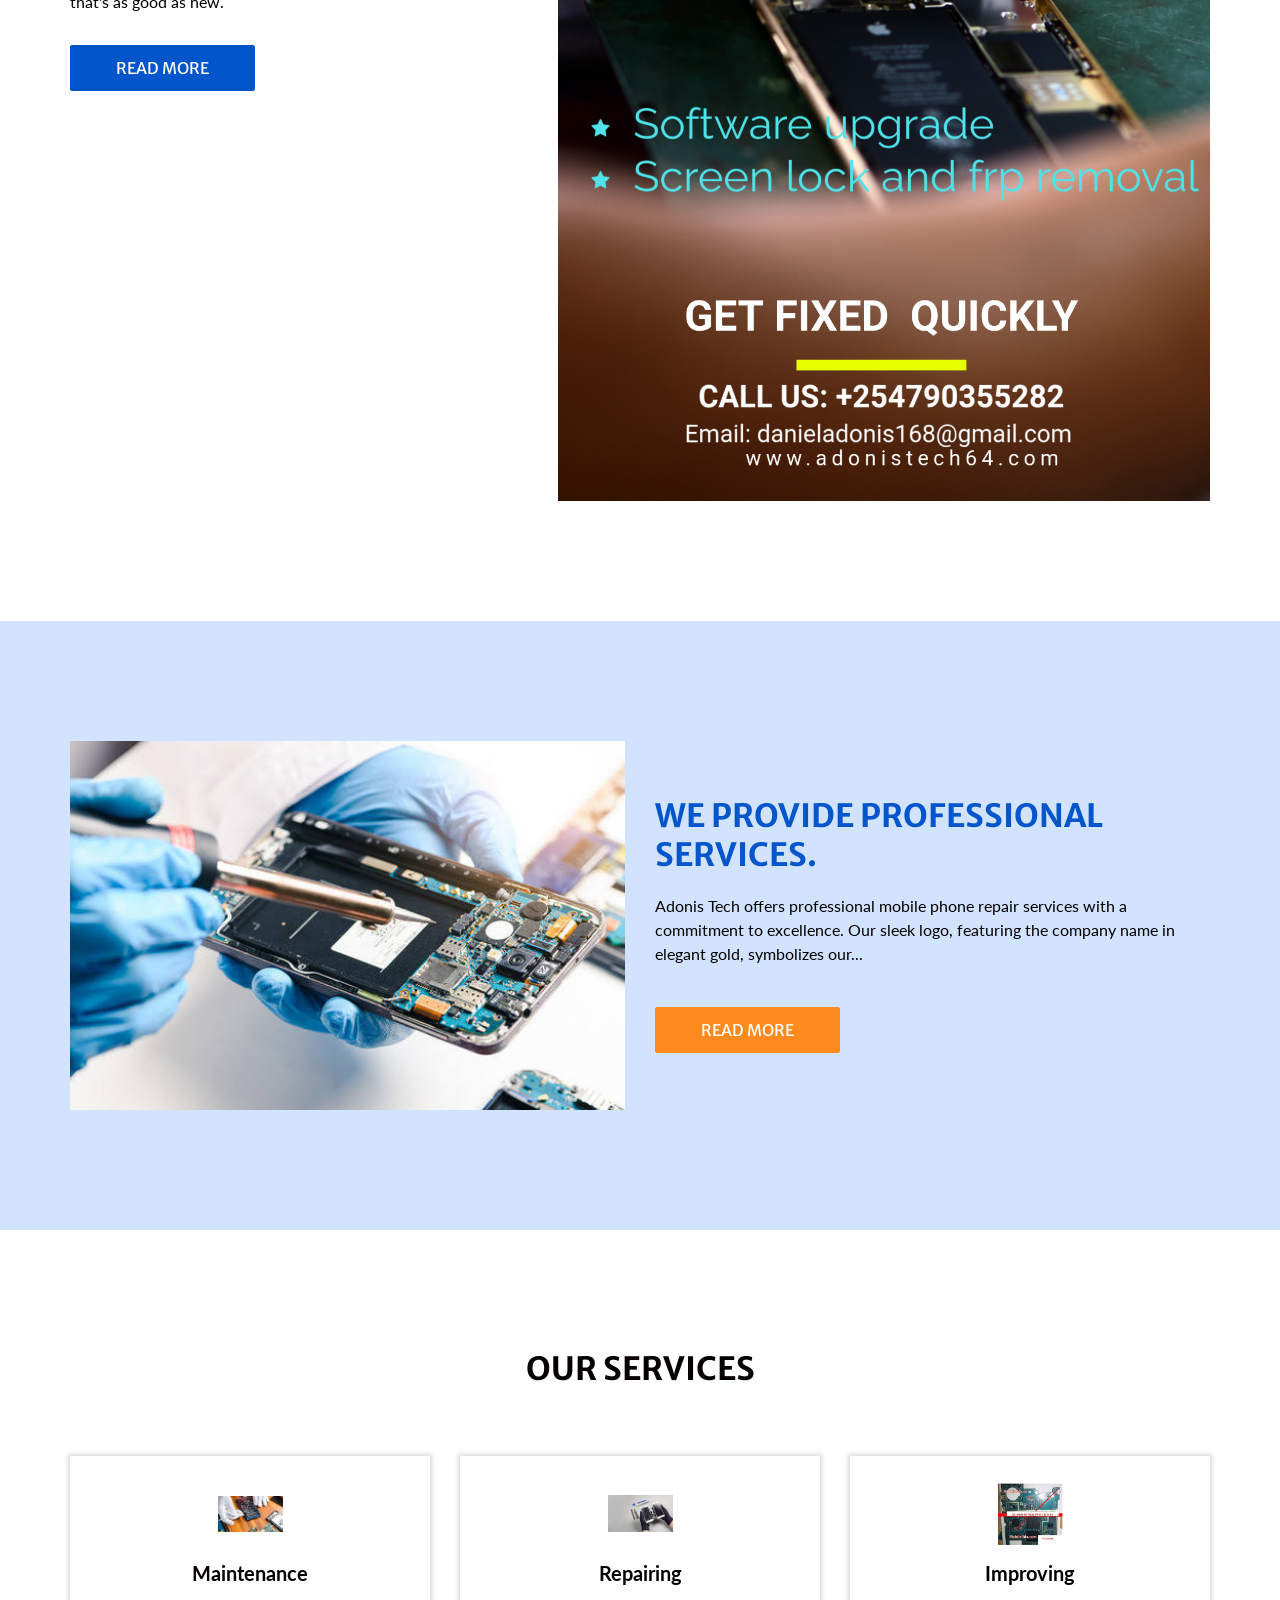
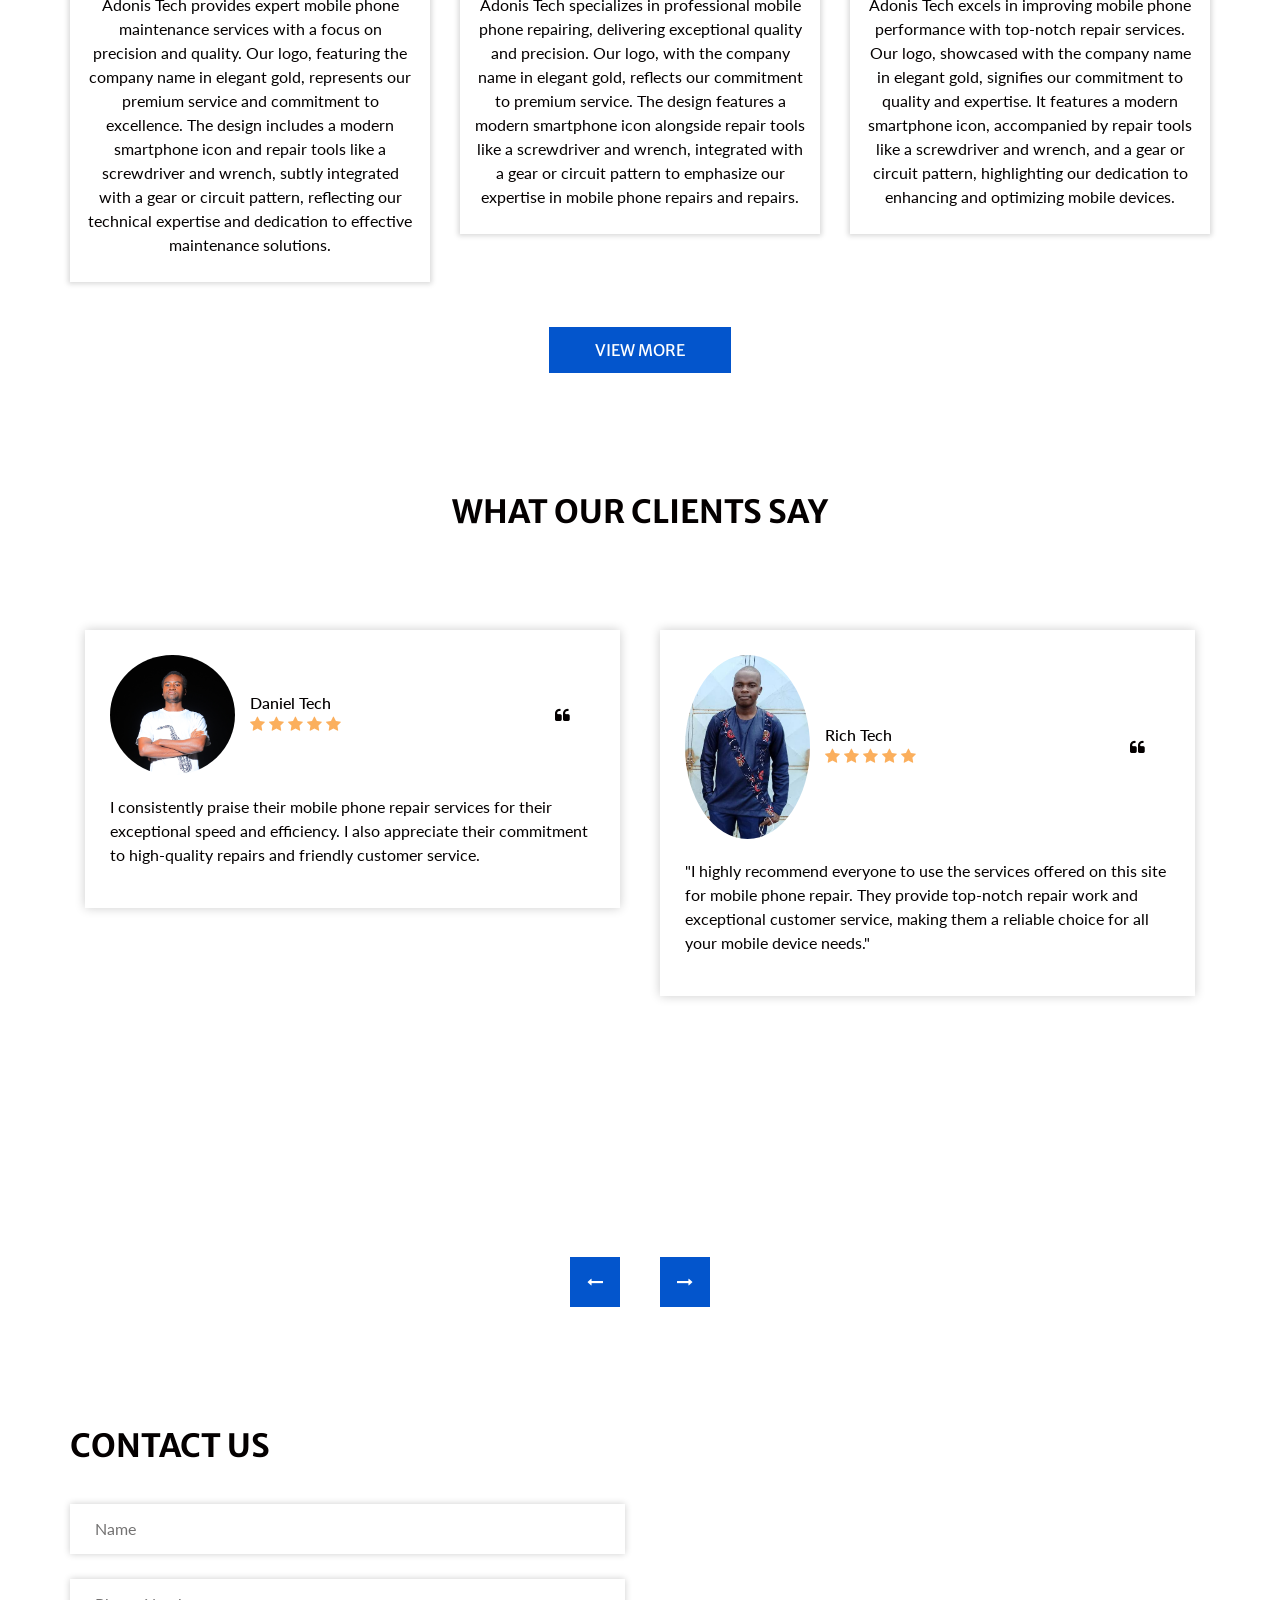
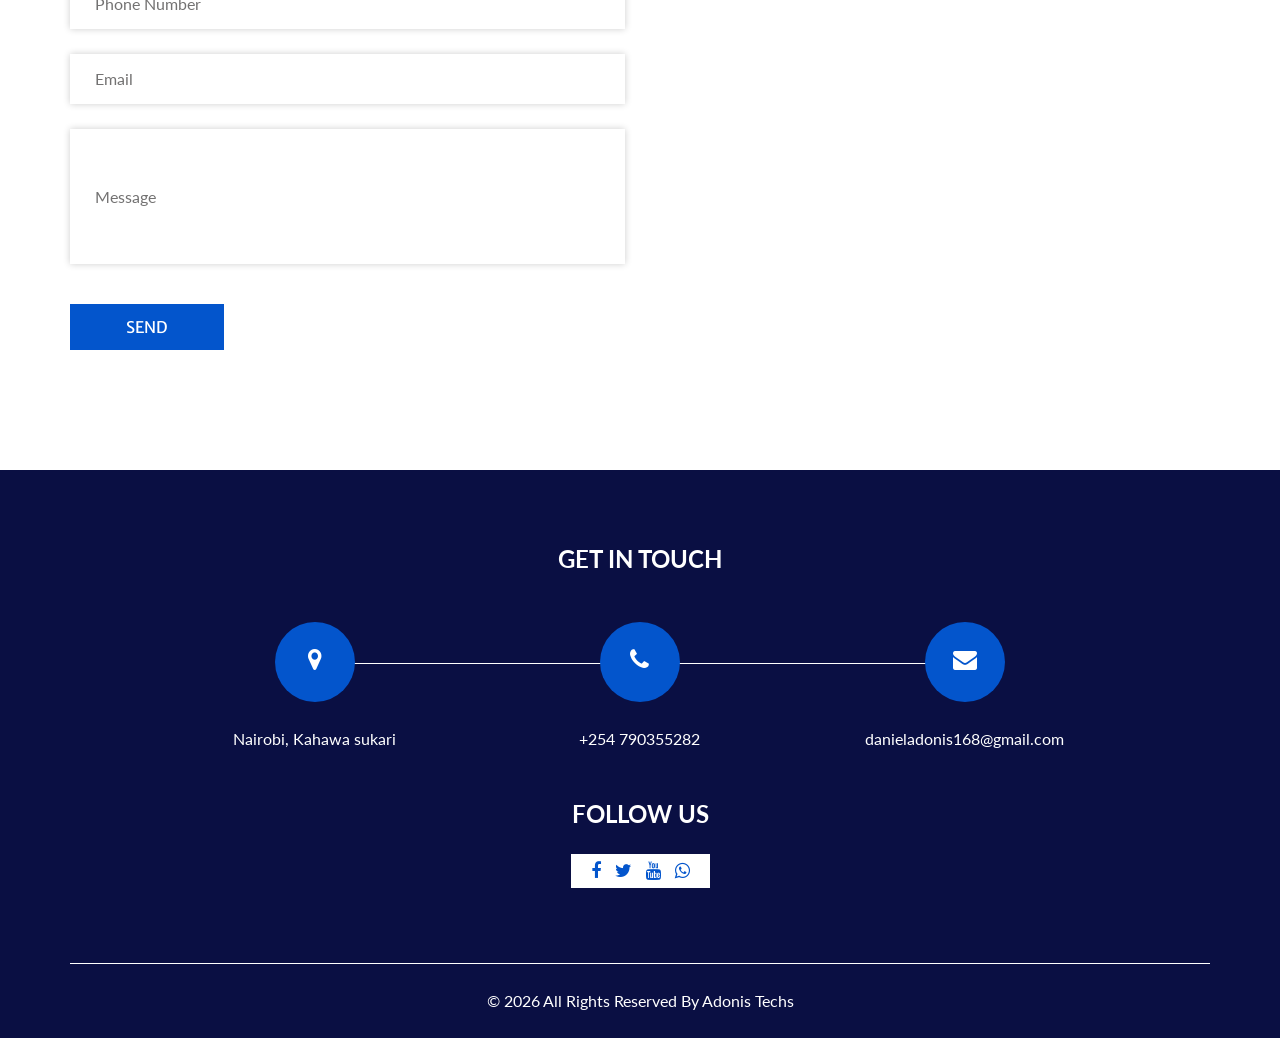
==== commit 1e021967: "Update index.html" ====
--- a/Adonis-html/index.html
+++ b/Adonis-html/index.html
@@ -361,6 +361,26 @@
                   <i class="fa fa-quote-left" aria-hidden="true"></i>
                 </div>
               </div>
+              <div class="item">
+            <div class="box">
+              <div class="client_id">
+                <div class="img-box">
+                  <img src="images/client-5.jpeg" alt="">
+                </div>
+                <div class="client_detail">
+                  <div class="client_info">
+                    <h6>
+                      Joshua Muithii
+                    </h6>
+                    <i class="fa fa-star" aria-hidden="true"></i>
+                    <i class="fa fa-star" aria-hidden="true"></i>
+                    <i class="fa fa-star" aria-hidden="true"></i>
+                    <i class="fa fa-star" aria-hidden="true"></i>
+                    <i class="fa fa-star" aria-hidden="true"></i>
+                  </div>
+                  <i class="fa fa-quote-left" aria-hidden="true"></i>
+                </div>
+              </div>
               <div class="client_text">
                 <p>
                   "I'm greatly satisfied with the quick turnaround and high-quality repairs services they provide.
@@ -545,7 +565,19 @@
   <script src="https://maps.googleapis.com/maps/api/js?key=AIzaSyCh39n5U-4IoWpsVGUHWdqB6puEkhRLdmI&callback=myMap"></script>
   <!-- End Google Map -->
 
-
+  <!--Start of Tawk.to Script-->
+<script type="text/javascript">
+var Tawk_API=Tawk_API||{}, Tawk_LoadStart=new Date();
+(function(){
+var s1=document.createElement("script"),s0=document.getElementsByTagName("script")[0];
+s1.async=true;
+s1.src='https://embed.tawk.to/674eddff4304e3196aebbcf4/1ie616cb2';
+s1.charset='UTF-8';
+s1.setAttribute('crossorigin','*');
+s0.parentNode.insertBefore(s1,s0);
+})();
+</script>
+<!--End of Tawk.to Script-->
 </body>
 
 </html>
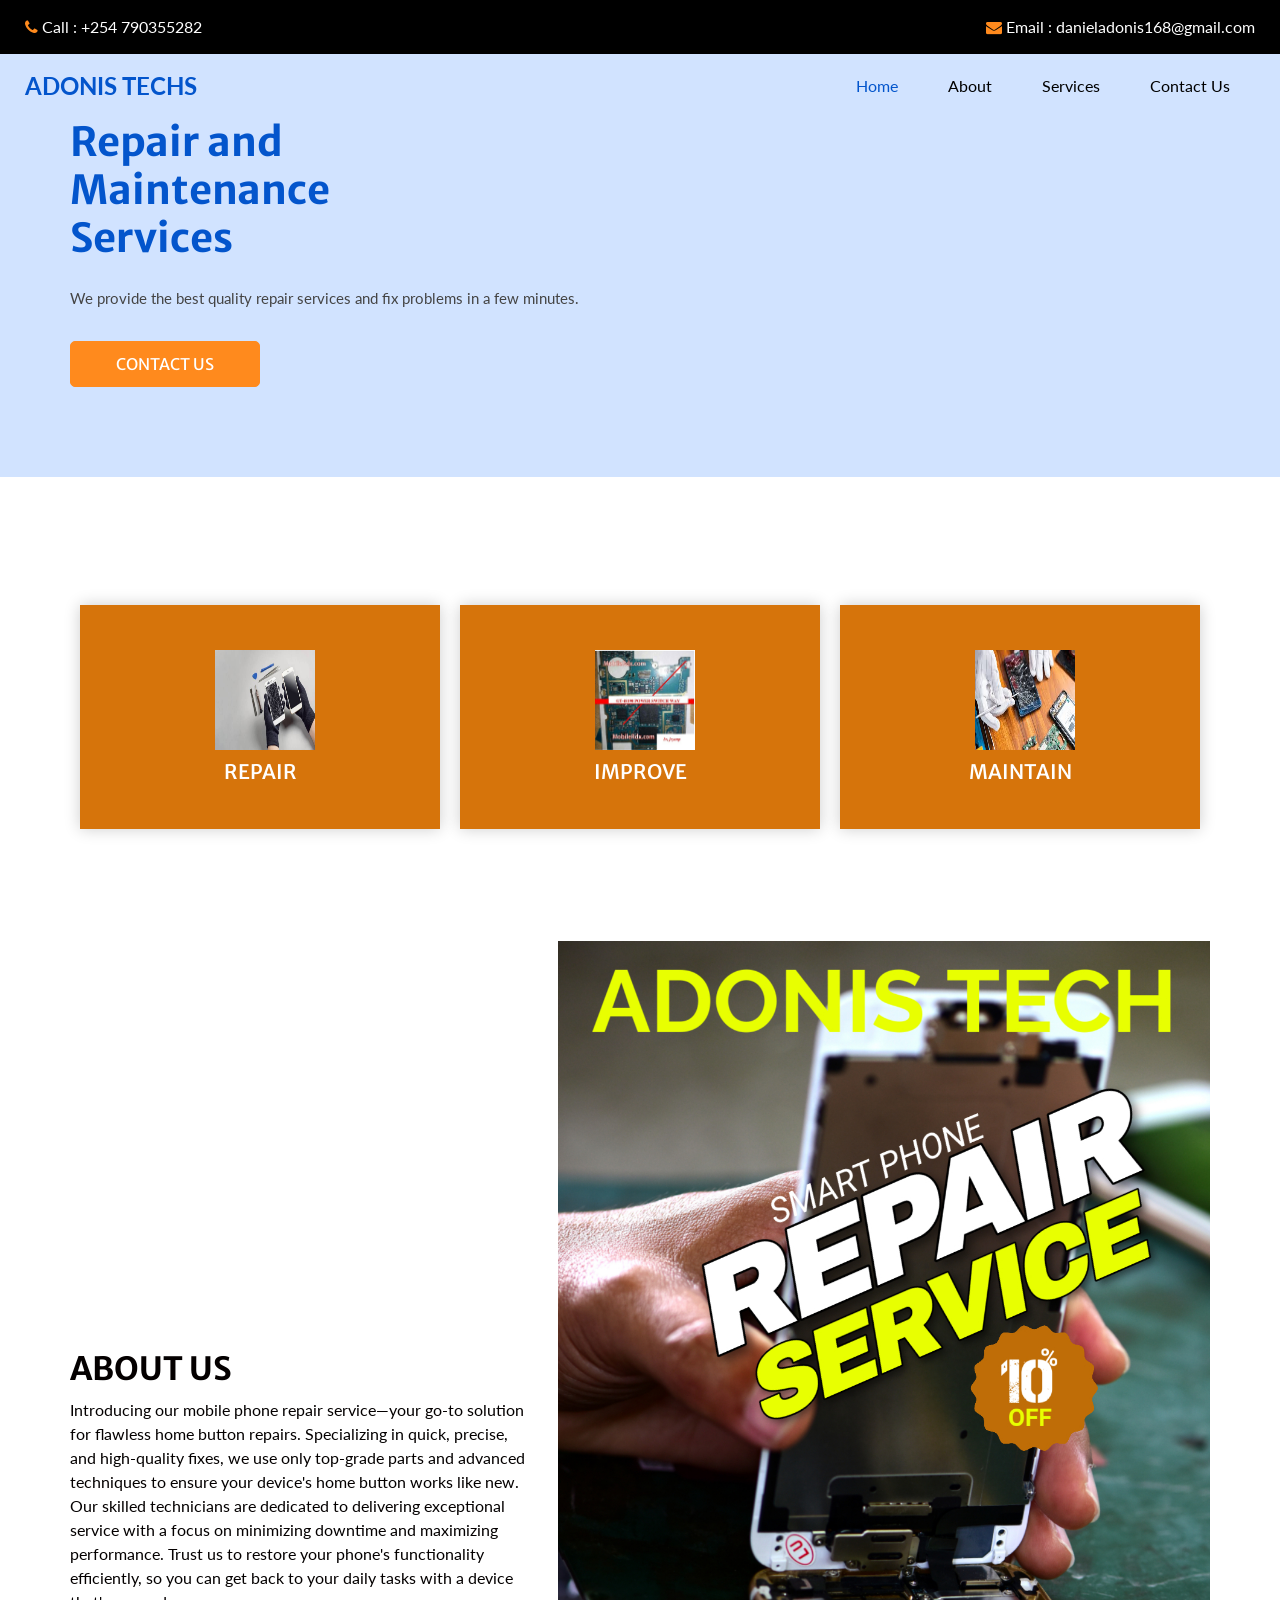
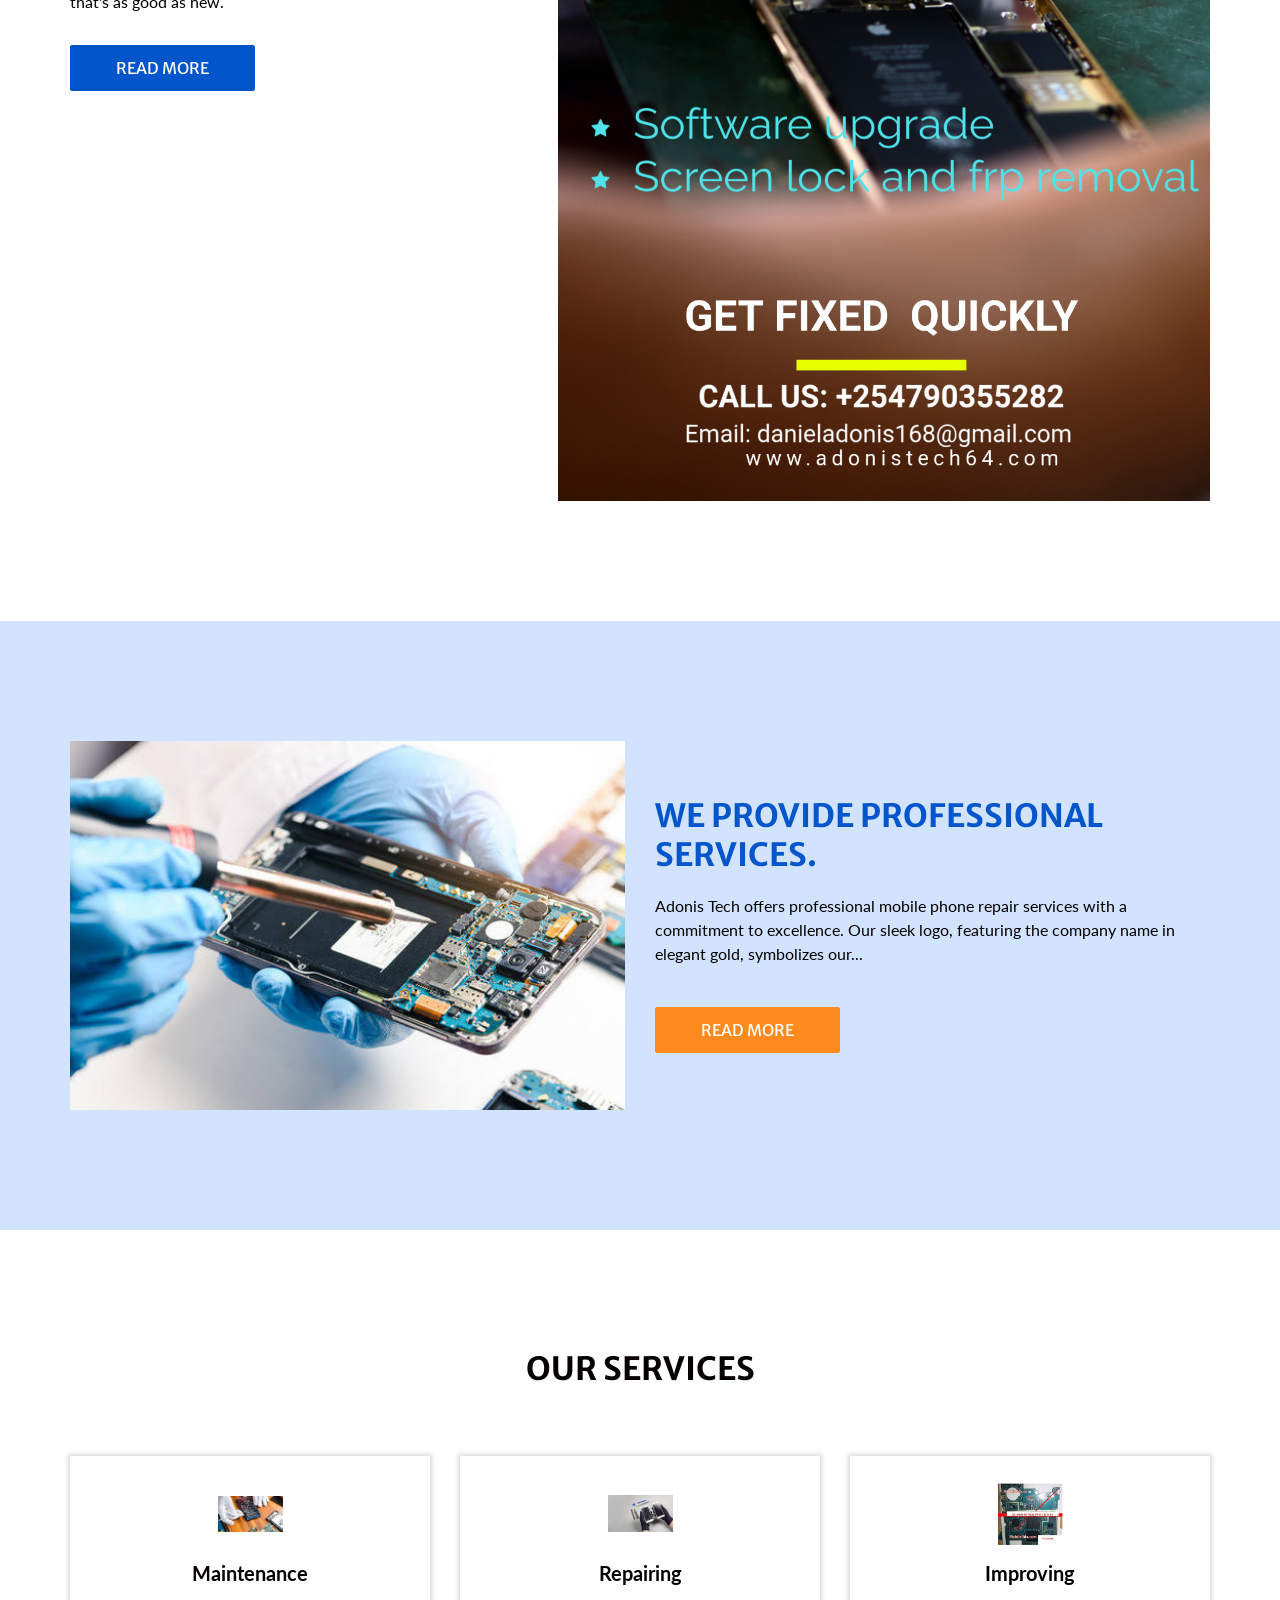
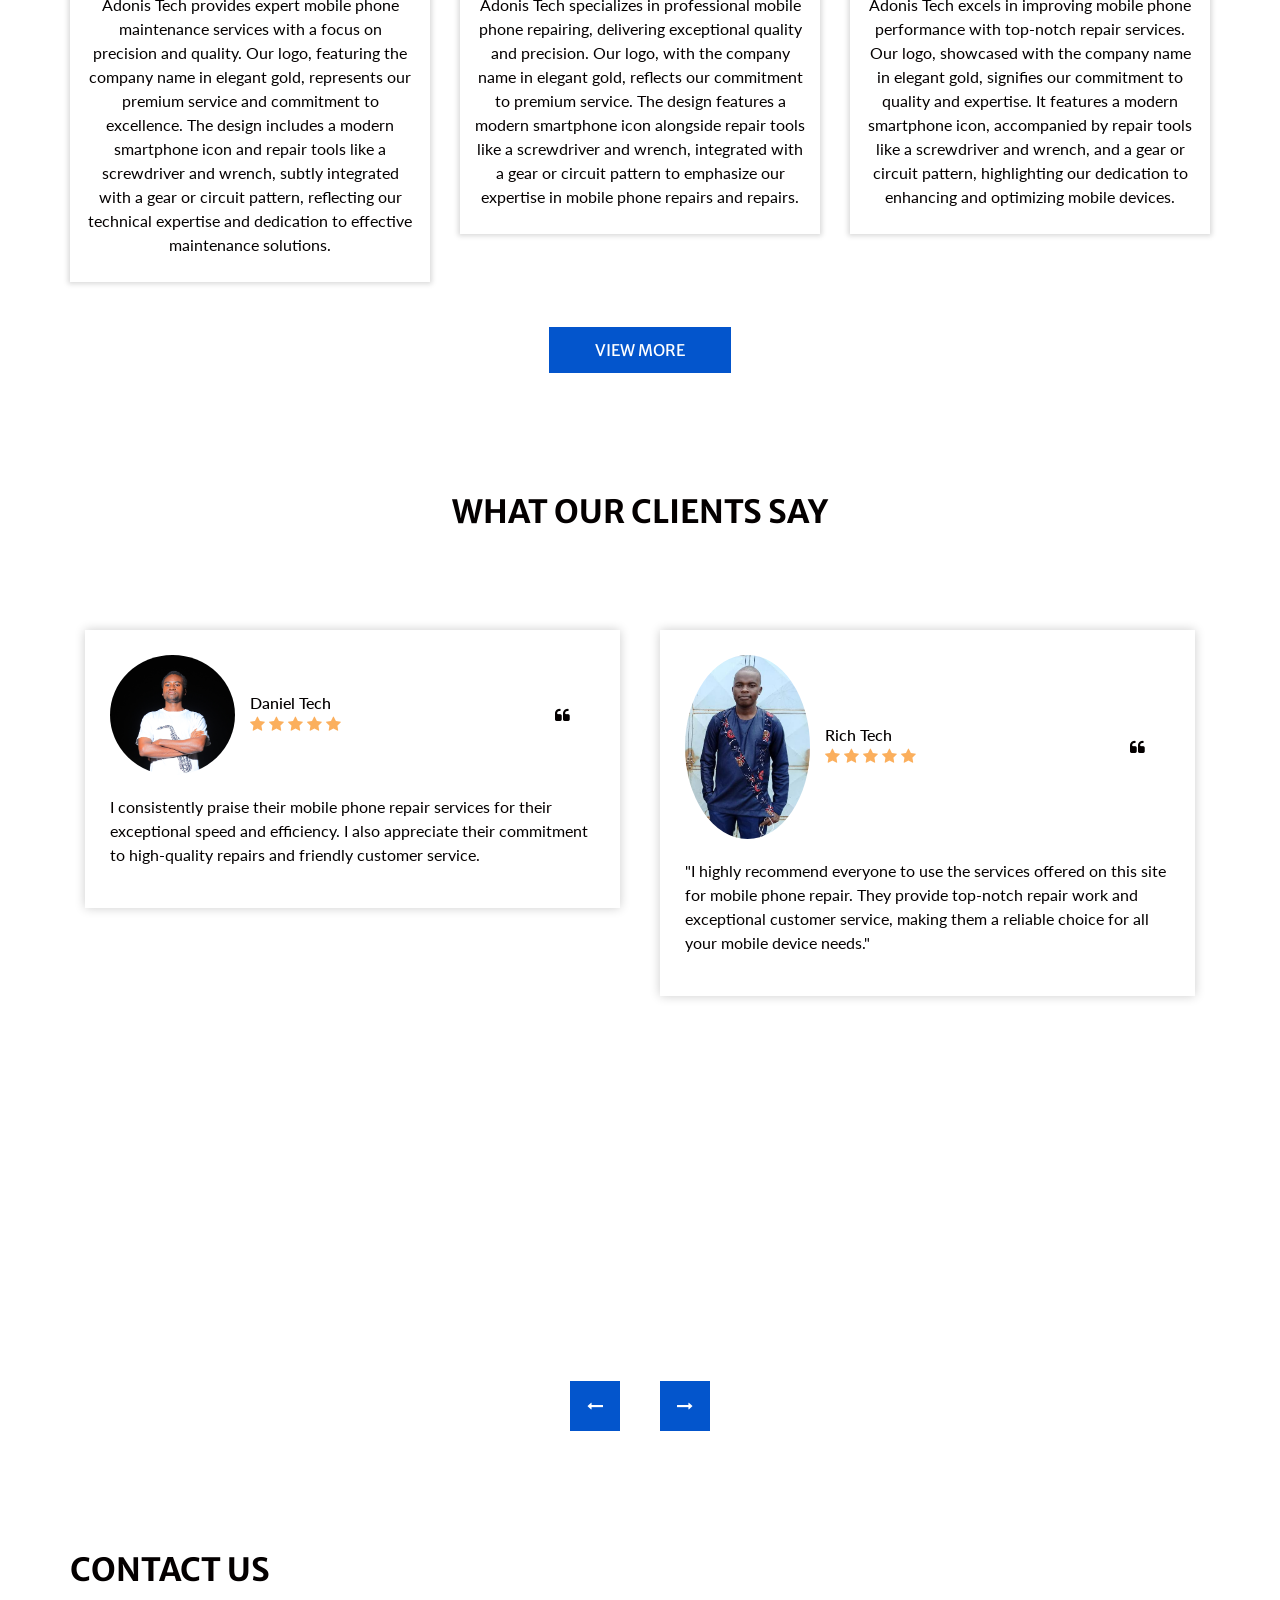
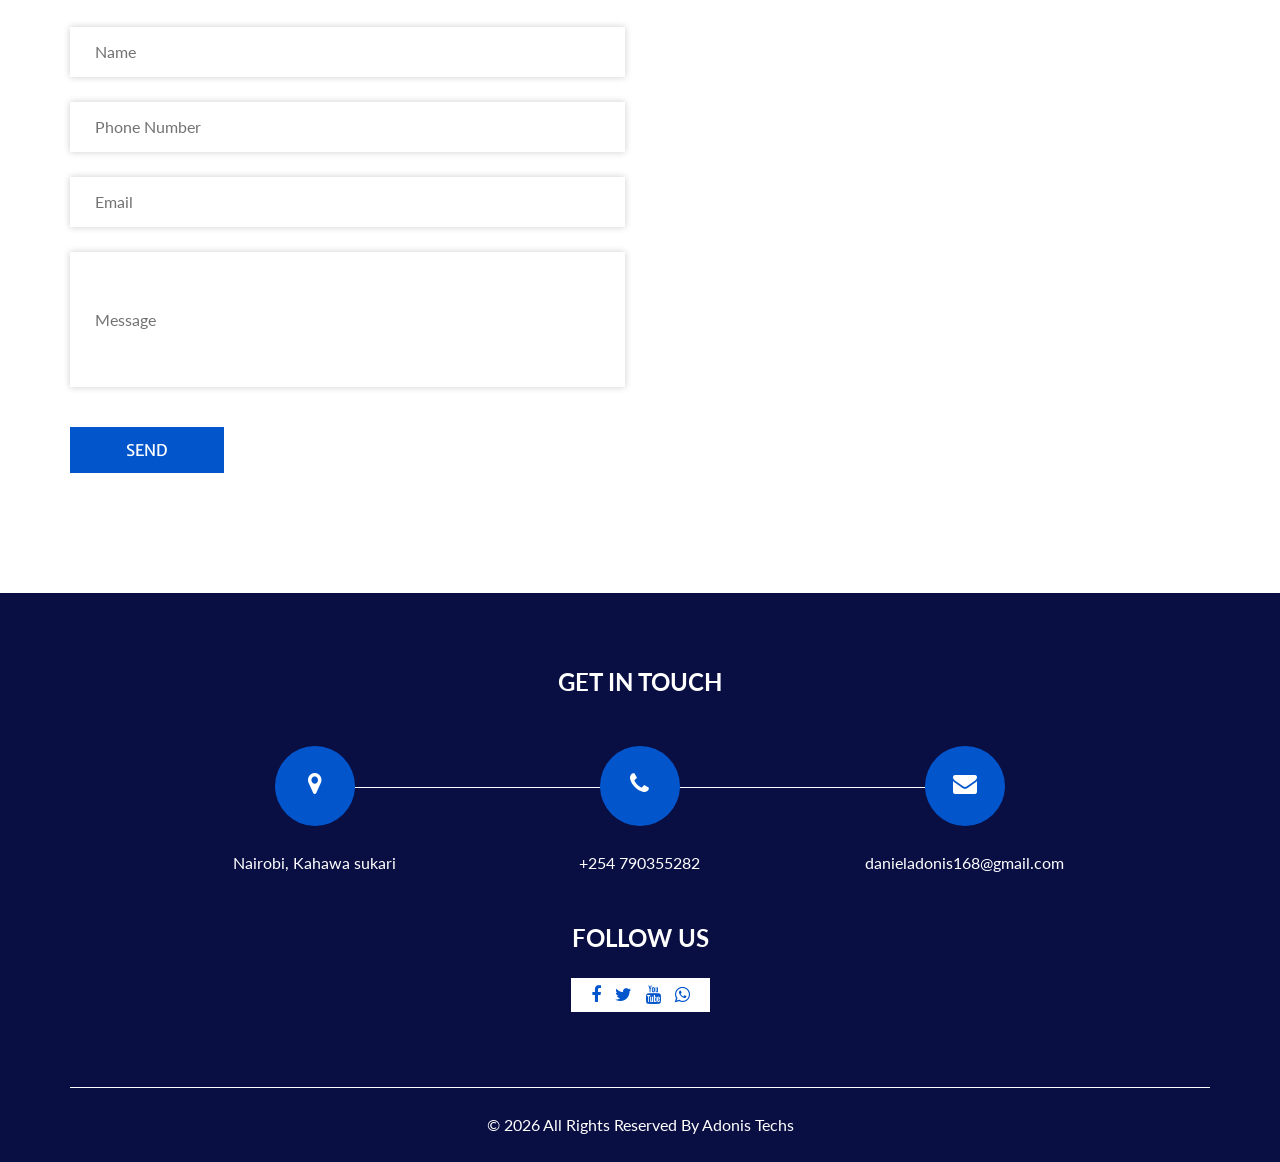
==== commit b4b8b996: "Update index.html" ====
--- a/Adonis-html/index.html
+++ b/Adonis-html/index.html
@@ -365,7 +365,7 @@
             <div class="box">
               <div class="client_id">
                 <div class="img-box">
-                  <img src="images/client-5.jpeg" alt="">
+                  <img src="images/client-5.jpg" alt="">
                 </div>
                 <div class="client_detail">
                   <div class="client_info">
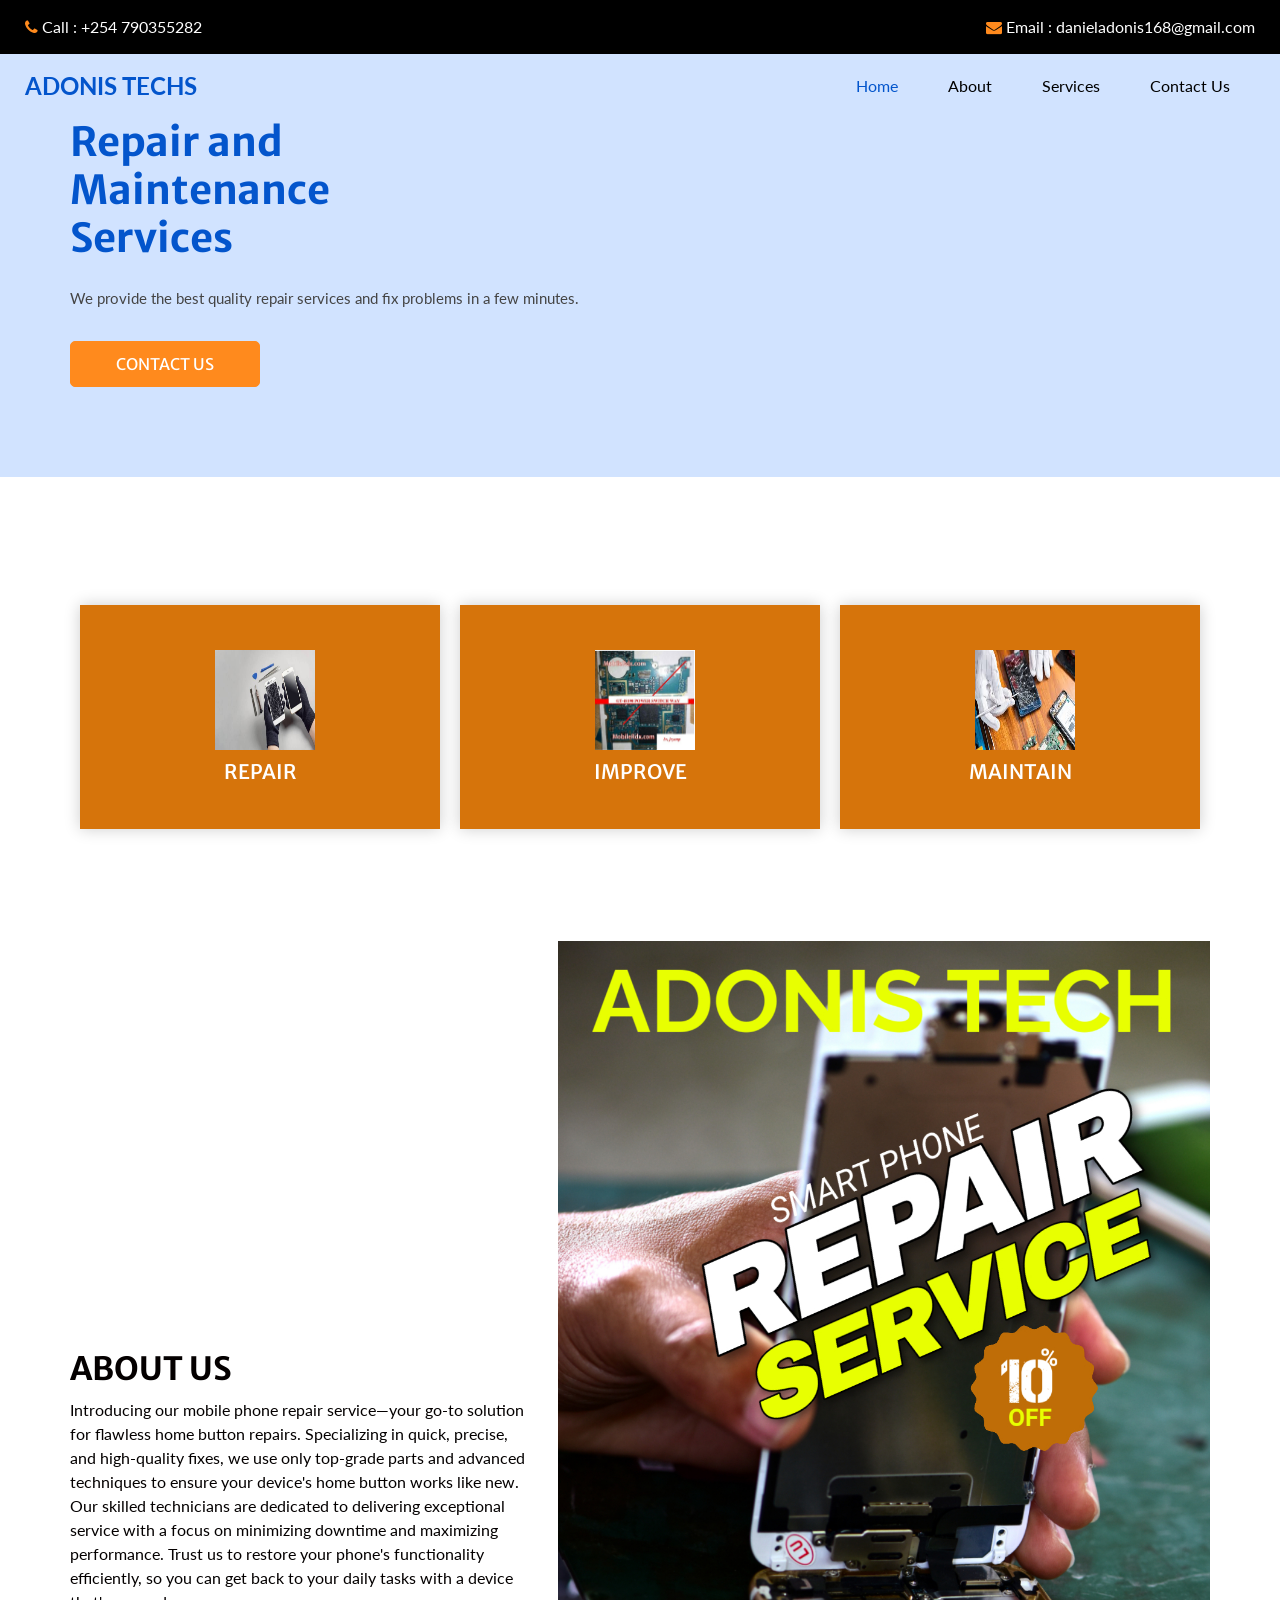
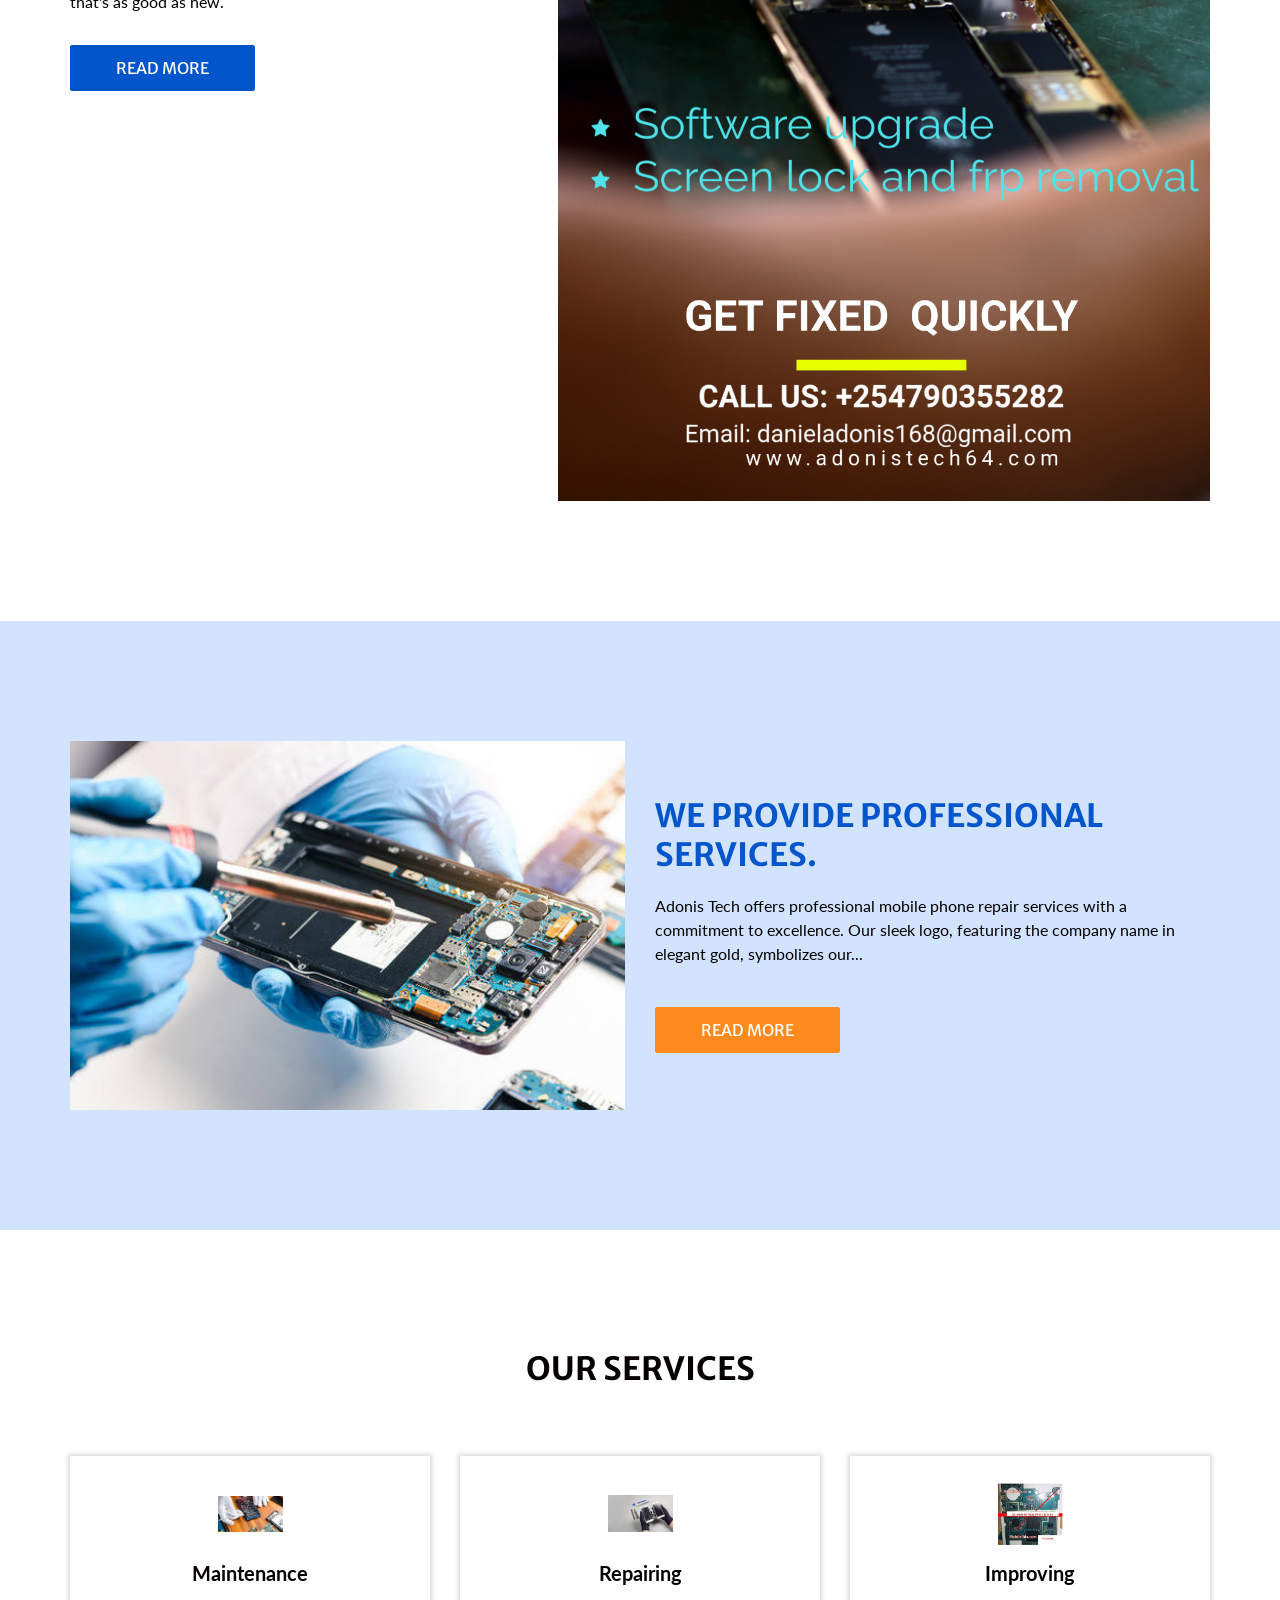
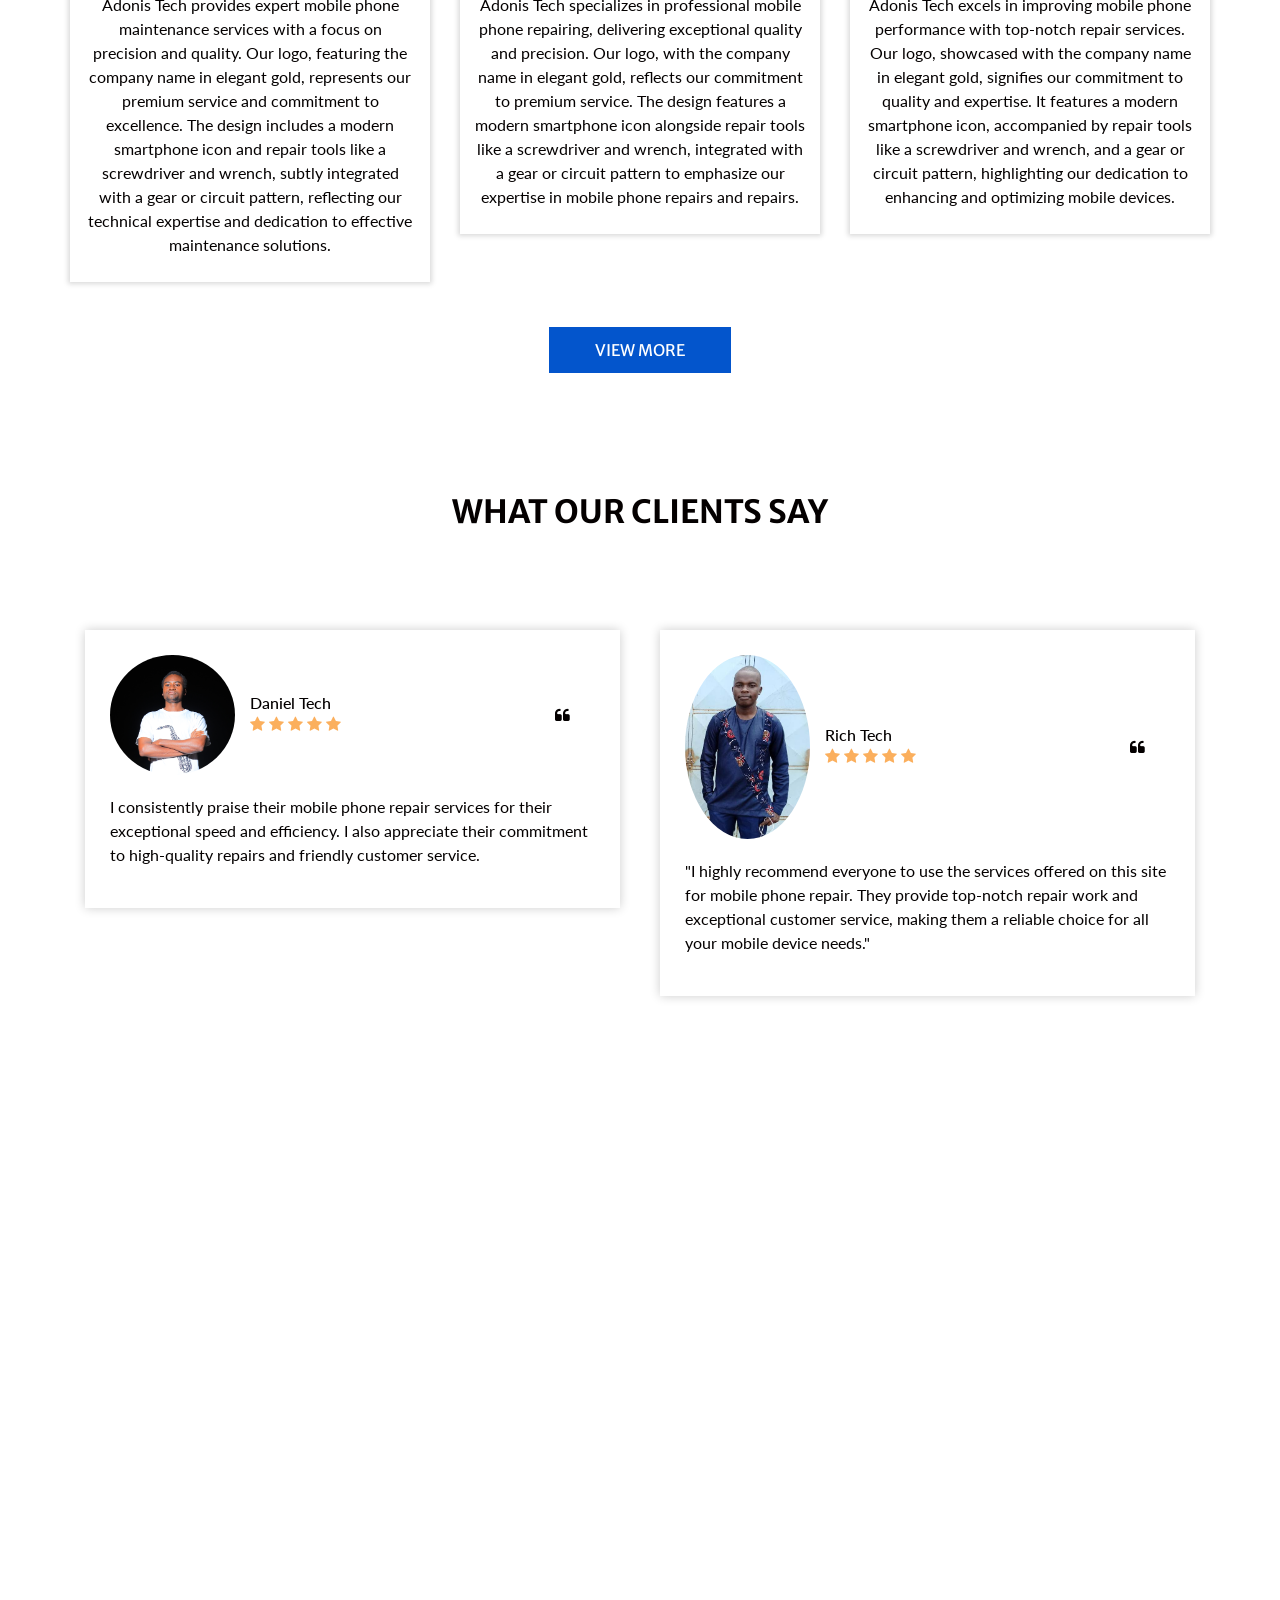
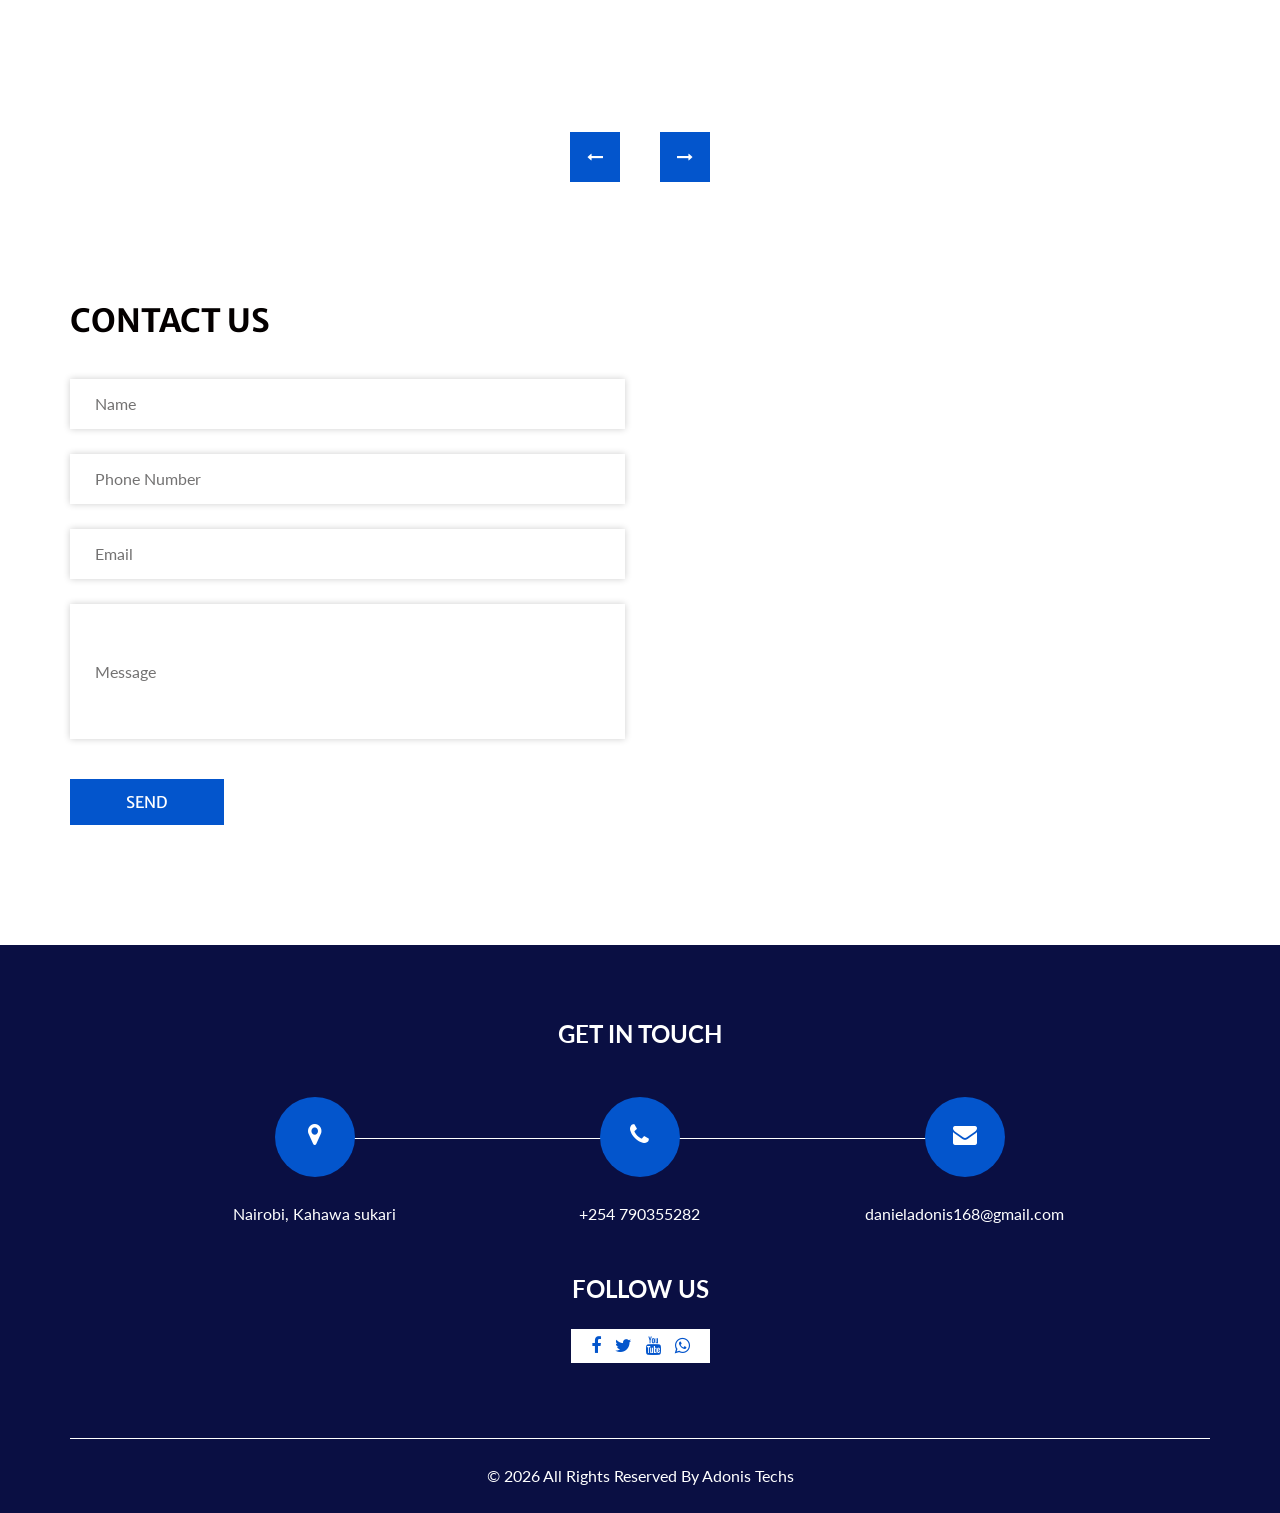
==== commit 257c3493: "Update index.html" ====
--- a/Adonis-html/index.html
+++ b/Adonis-html/index.html
@@ -367,20 +367,6 @@
                 <div class="img-box">
                   <img src="images/client-5.jpg" alt="">
                 </div>
-                <div class="client_detail">
-                  <div class="client_info">
-                    <h6>
-                      Joshua Muithii
-                    </h6>
-                    <i class="fa fa-star" aria-hidden="true"></i>
-                    <i class="fa fa-star" aria-hidden="true"></i>
-                    <i class="fa fa-star" aria-hidden="true"></i>
-                    <i class="fa fa-star" aria-hidden="true"></i>
-                    <i class="fa fa-star" aria-hidden="true"></i>
-                  </div>
-                  <i class="fa fa-quote-left" aria-hidden="true"></i>
-                </div>
-              </div>
               <div class="client_text">
                 <p>
                   "I'm greatly satisfied with the quick turnaround and high-quality repairs services they provide.
@@ -411,6 +397,34 @@
               <div class="client_text">
                 <p>
                   Wow! this is hillarious. These guys are so committed to their work i greatly love their service and I also recommend everyone to them.
+                </p>
+              </div>
+            </div>
+          </div>
+          <div class="item">
+            <div class="box">
+              <div class="client_id">
+                <div class="img-box">
+                  <img src="images/client-5.jpg" alt="">
+                </div>
+                <div class="client_detail">
+                  <div class="client_info">
+                    <h6>
+                      Joshua Muithi
+                    </h6>
+                    <i class="fa fa-star" aria-hidden="true"></i>
+                    <i class="fa fa-star" aria-hidden="true"></i>
+                    <i class="fa fa-star" aria-hidden="true"></i>
+                    <i class="fa fa-star" aria-hidden="true"></i>
+                    <i class="fa fa-star" aria-hidden="true"></i>
+                  </div>
+                  <i class="fa fa-quote-left" aria-hidden="true"></i>
+                </div>
+              </div>
+              <div class="client_text">
+                <p>
+                "I had a fantastic experience with Adonis Tech! They repaired my phone quickly and efficiently, and the price was very reasonable. <br>
+                The staff was friendly and professional, and they went above and beyond to ensure I was satisfied with the service. I highly recommend Adonis Tech for all your mobile repair needs!"
                 </p>
               </div>
             </div>
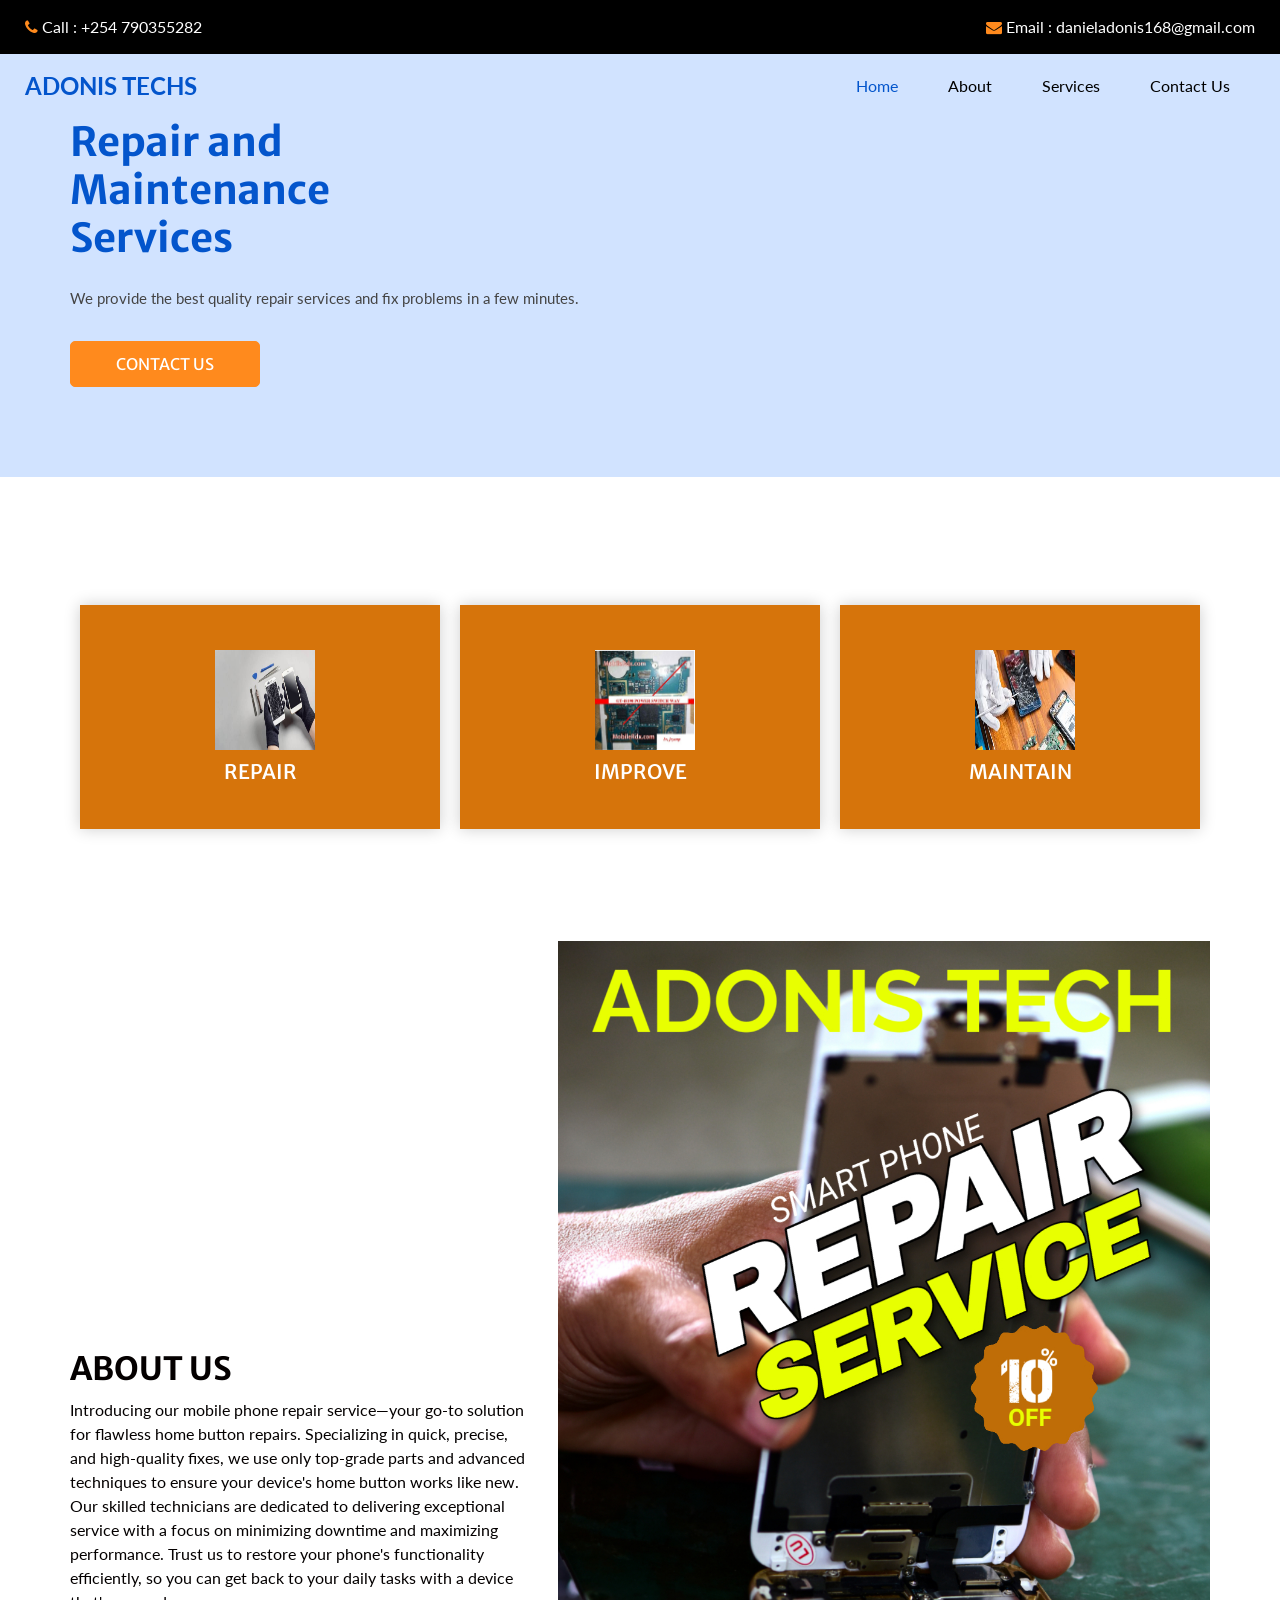
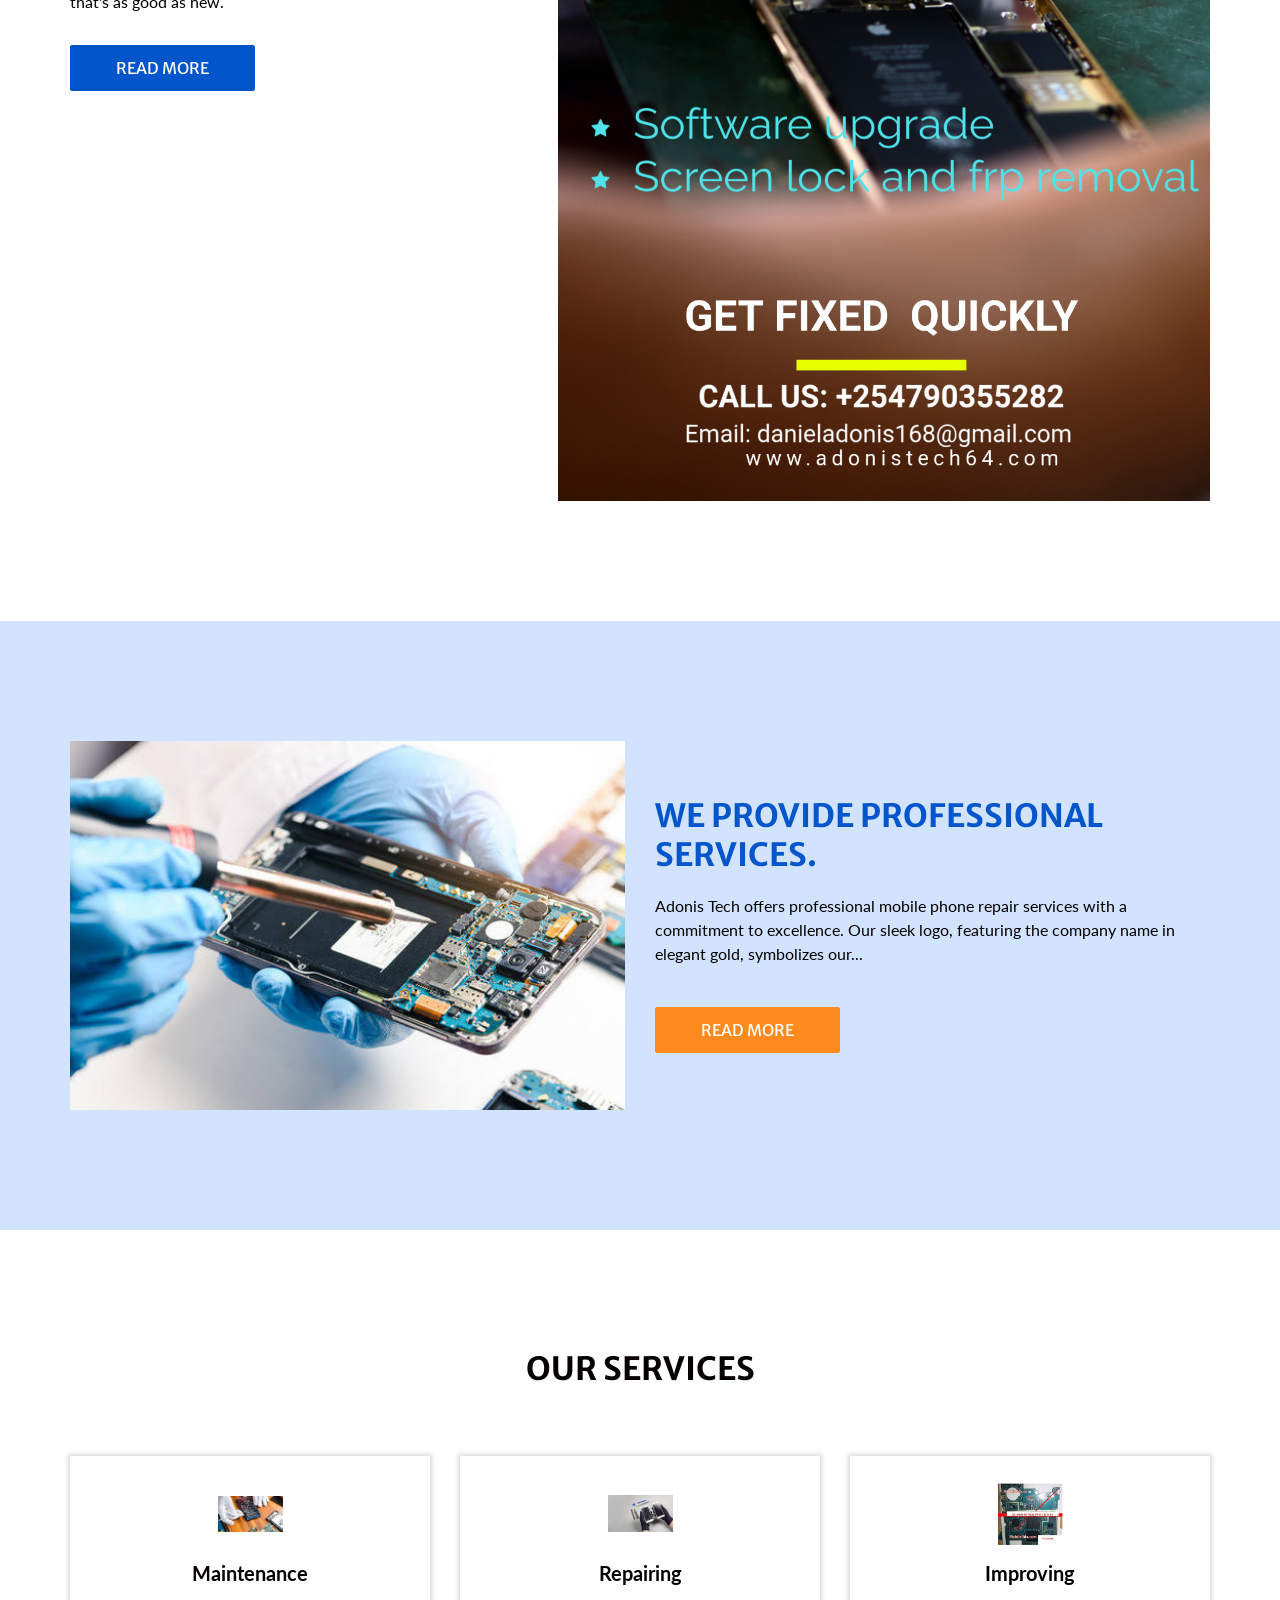
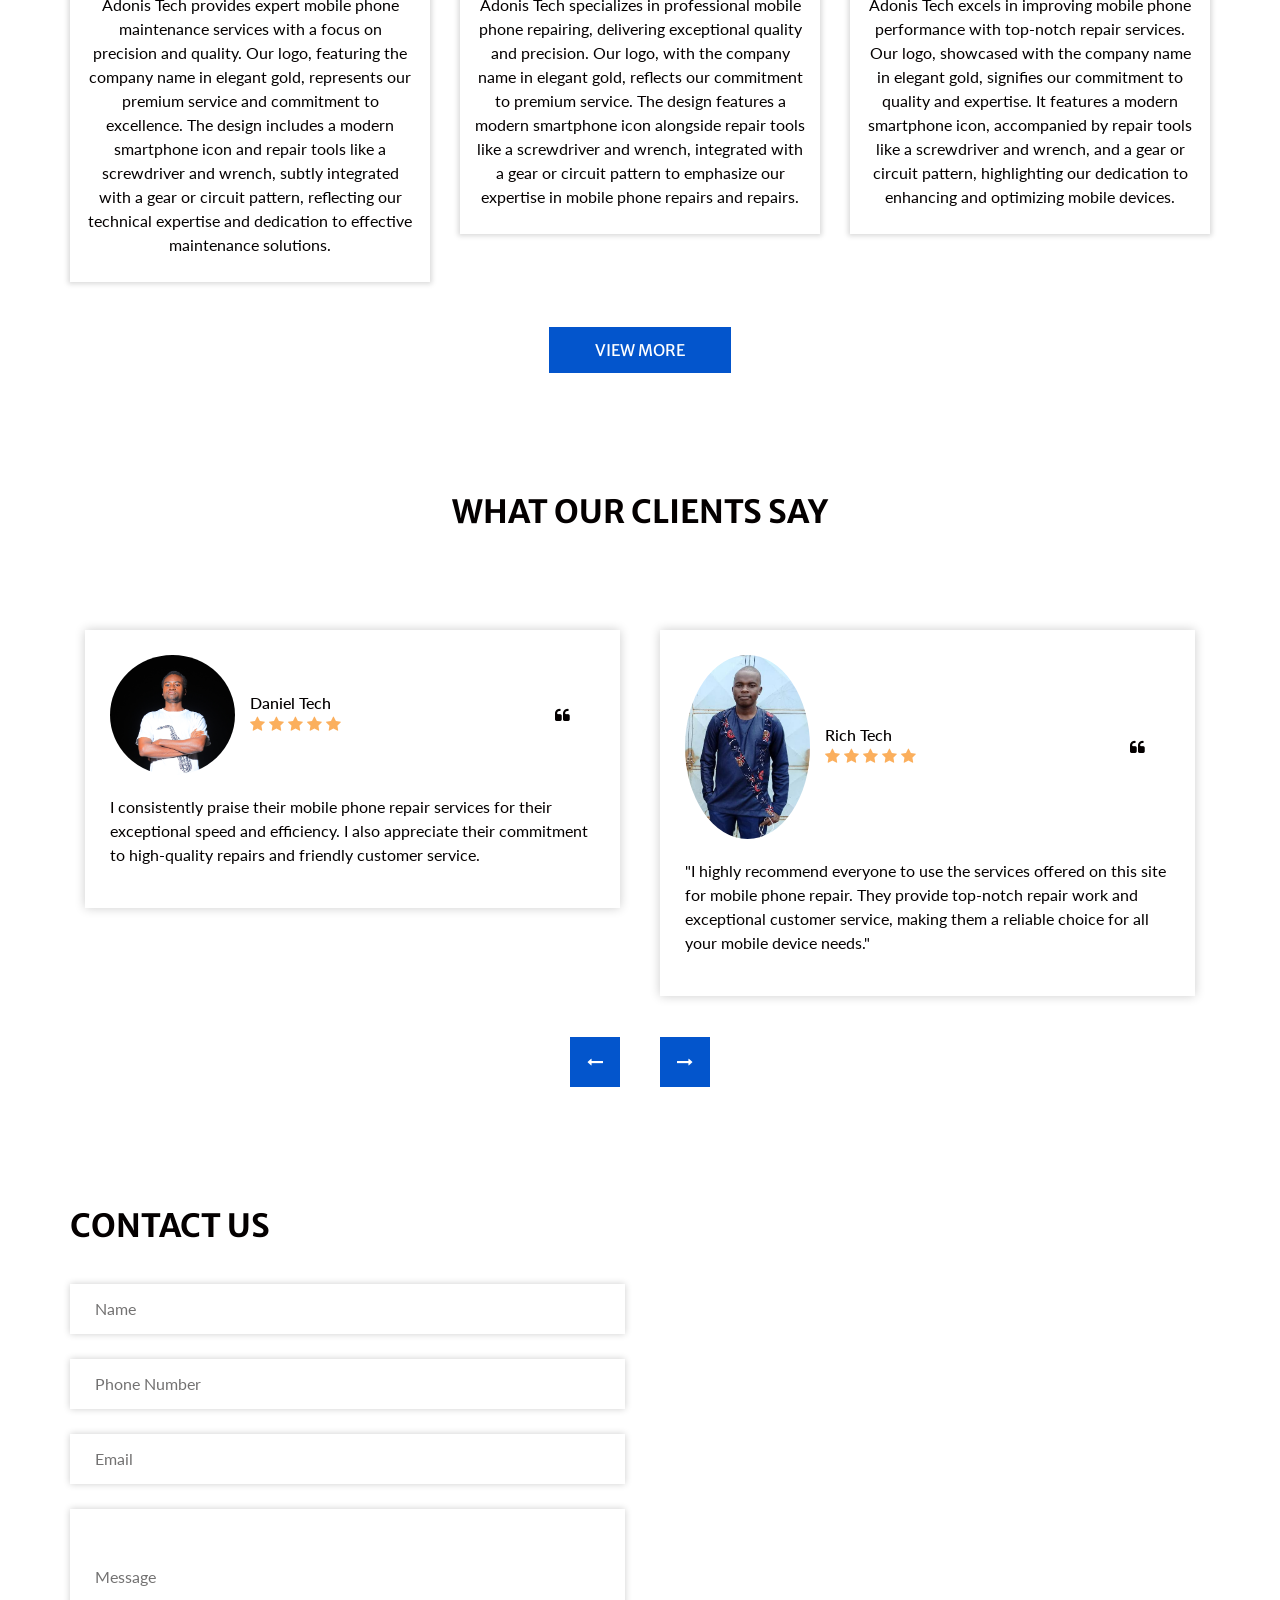
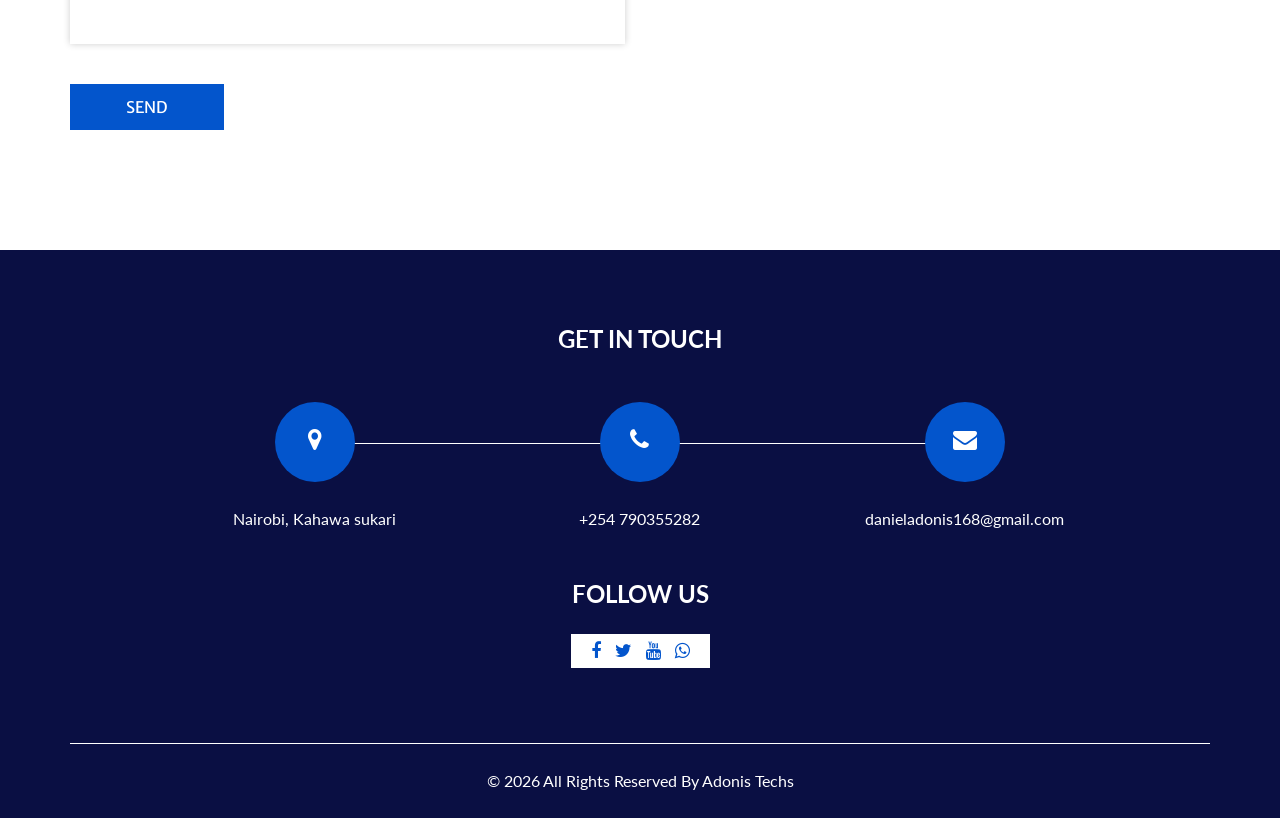
==== commit 31c7c2ae: "Update index.html" ====
--- a/Adonis-html/index.html
+++ b/Adonis-html/index.html
@@ -361,12 +361,6 @@
                   <i class="fa fa-quote-left" aria-hidden="true"></i>
                 </div>
               </div>
-              <div class="item">
-            <div class="box">
-              <div class="client_id">
-                <div class="img-box">
-                  <img src="images/client-5.jpg" alt="">
-                </div>
               <div class="client_text">
                 <p>
                   "I'm greatly satisfied with the quick turnaround and high-quality repairs services they provide.
@@ -429,9 +423,9 @@
               </div>
             </div>
           </div>
-        </div>
-      </div>
-    </div>
+      </div>
+    </div>
+   </div>       
   </section>
 
   <!-- end client section -->
